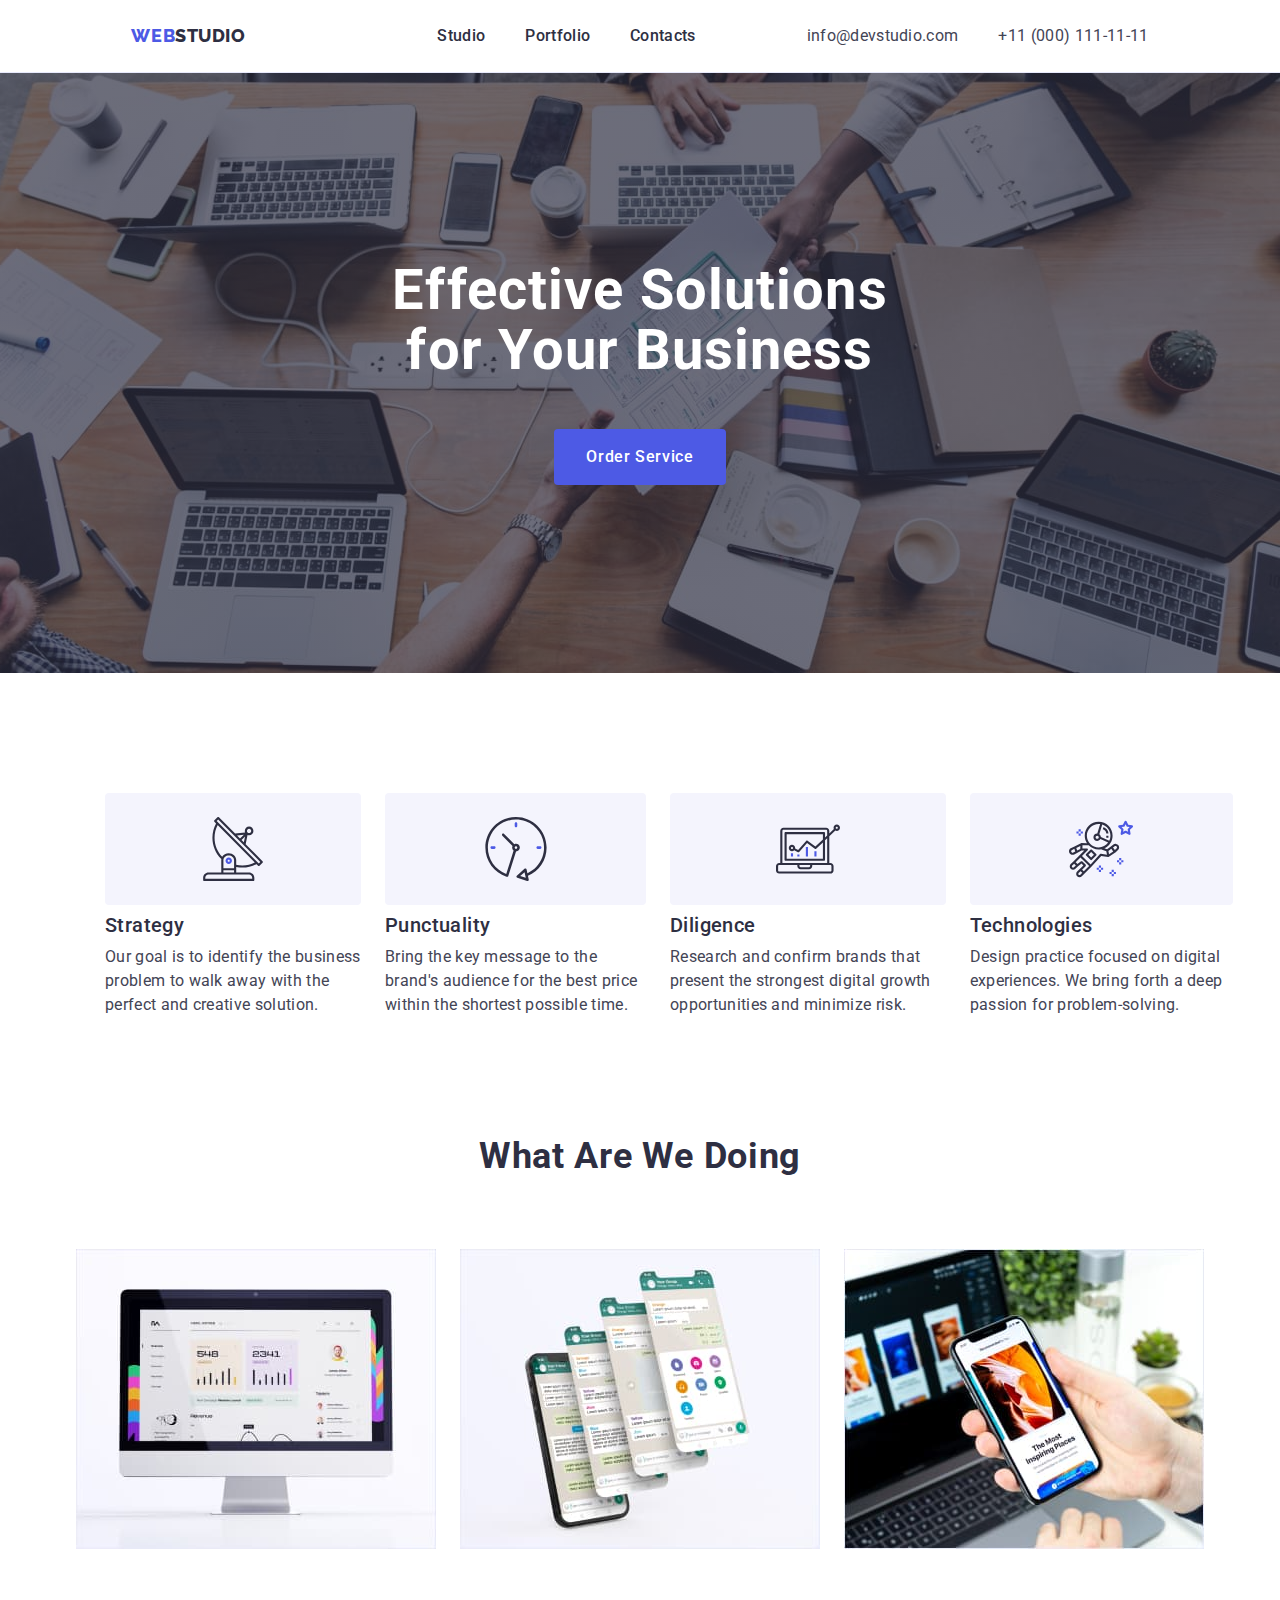
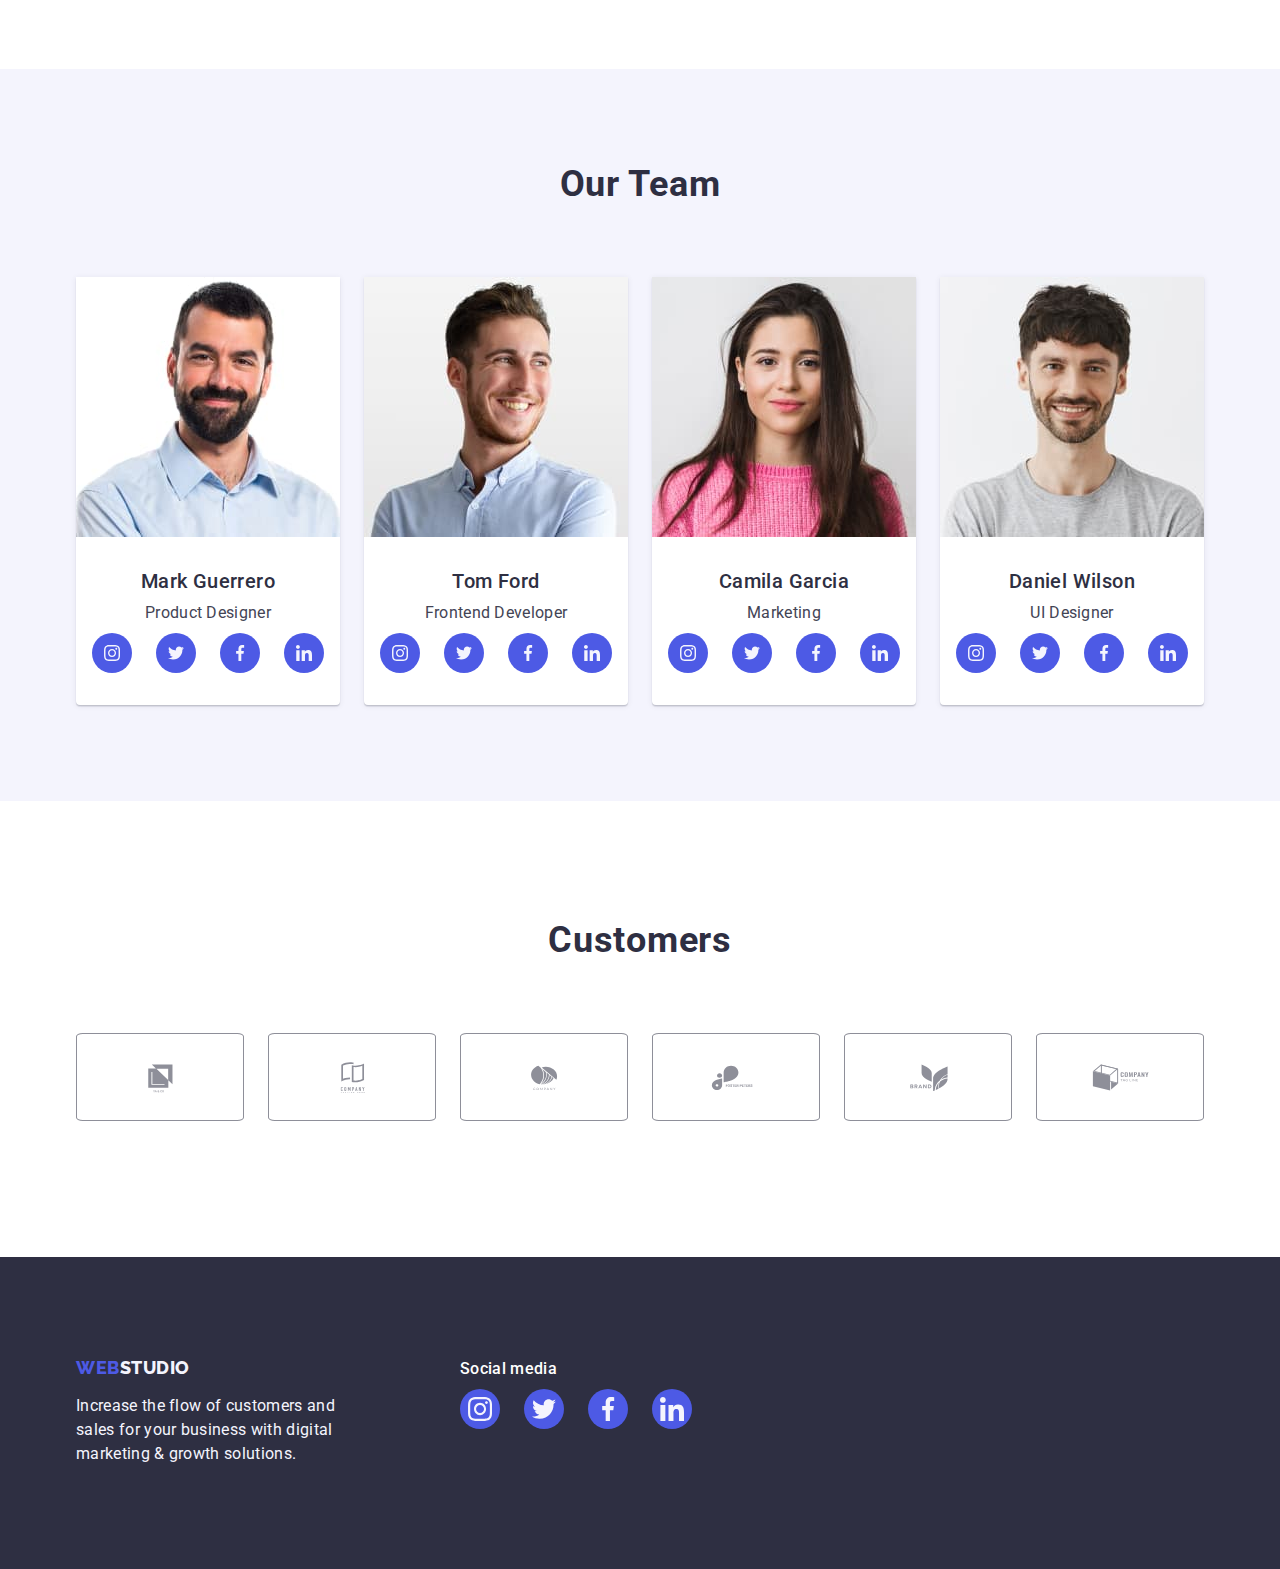
==== index.html @ d30429a5 "update-index.html" ====
<!DOCTYPE html>
<html lang="en">
  <head>
    <meta charset="UTF-8" />
    <meta name="viewport" content="width=device-width, initial-scale=1.0" />
    <link
      rel="stylesheet"
      href="https://cdn.jsdelivr.net/npm/modern-normalize@2.0.0/modern-normalize.min.css"
    />
    <link rel="stylesheet" href="./css/styles.css" />
    <link rel="preconnect" href="https://fonts.googleapis.com" />
    <link rel="preconnect" href="https://fonts.gstatic.com" crossorigin />
    <link
      href="https://fonts.googleapis.com/css2?family=Raleway:wght@800&family=Roboto:wght@400;500;700;900&display=swap"
      rel="stylesheet"
    />
    <title>Studio</title>
  </head>
  <body>
    <header class="flex-container">
      <div class="container container-flex-one">
        <nav class="flex-nav">
          <a class="logo link flex-logo" href="./index.html"
            >Web<span class="logocolor">Studio</span>
          </a>
          <ul class="list flex-items">
            <li class="list-contact">
              <a class="list-item link" href="./index.html">Studio</a>
            </li>
            <li class="list-contact">
              <a class="list-item link" href="./portfolio.html">Portfolio</a>
            </li>
            <li class="list-contact">
              <a class="list-item link" href="">Contacts</a>
            </li>
          </ul>
        </nav>
        <address class="contact">
          <ul class="list flex-address">
            <li class="list-contact">
              <a class="linkcolor link" href="mailto:info@devstudio.com"
                >info@devstudio.com</a
              >
            </li>
            <li class="list-contact">
              <a class="linkcolor link" href="tel:+110001111111"
                >+11 (000) 111-11-11</a
              >
            </li>
          </ul>
        </address>
      </div>
    </header>
    <main>
      <section class="bgd flex-one bgd-img">
        <div class="container container-flex-two">
          <h1 class="headerstyl">Effective Solutions for Your Business</h1>
          <button class="btn-first" type="button">Order Service</button>
        </div>
      </section>
      <section class="flex-two">
        <div class="container container-flex-one">
          <h2 class="visually-hidden">The main goals of the company</h2>
          <ul class="list flex-three">
            <li class="list-goals">
              <div class="icons-atut">
                <svg
                  class="svg-atut"
                  viewBox="0 0 32 32"
                  width="64"
                  height="64"
                  fill="black"
                >
                  <use href="./images/icons/icons.svg#icon-antenna"></use>
                </svg>
              </div>
              <h3 class="hdr">Strategy</h3>
              <p class="prg">
                Our goal is to identify the business problem to walk away with
                the perfect and creative solution.
              </p>
            </li>
            <li class="list-goals">
              <div class="icons-atut">
                <svg
                  class="svg-atut"
                  viewBox="0 0 32 32"
                  width="64"
                  height="64"
                >
                  <use href="./images/icons/icons.svg#icon-clock"></use>
                </svg>
              </div>
              <h3 class="hdr">Punctuality</h3>
              <p class="prg">
                Bring the key message to the brand's audience for the best price
                within the shortest possible time.
              </p>
            </li>
            <li class="list-goals">
              <div class="icons-atut">
                <svg
                  class="svg-atut"
                  viewBox="0 0 32 32"
                  width="64"
                  height="64"
                >
                  <use href="./images/icons/icons.svg#icon-diagram"></use>
                </svg>
              </div>
              <h3 class="hdr">Diligence</h3>
              <p class="prg">
                Research and confirm brands that present the strongest digital
                growth opportunities and minimize risk.
              </p>
            </li>
            <li class="list-goals">
              <div class="icons-atut">
                <svg
                  class="svg-atut"
                  viewBox="0 0 32 32"
                  width="64"
                  height="64"
                >
                  <use href="./images/icons/icons.svg#icon-astronaut"></use>
                </svg>
              </div>
              <h3 class="hdr">Technologies</h3>
              <p class="prg">
                Design practice focused on digital experiences. We bring forth a
                deep passion for problem-solving.
              </p>
            </li>
          </ul>
        </div>
      </section>
      <section class="flex-four">
        <div class="container container-flex-two">
          <h2 class="header-low">What are we doing</h2>
          <ul class="list flex-img">
            <li class="flex-img-rtv">
              <img
                src="./images/computer.jpg"
                alt="Monitor"
                width="360"
                height="300"
              />
            </li>
            <li class="flex-img-rtv">
              <img
                src="./images/phonescreen.jpg"
                alt="A phone with four screenshots"
                width="360"
                height="300"
              />
            </li>
            <li class="flex-img-rtv">
              <img
                src="./images/phone.jpg"
                alt="A man's hand with a phone in his hand, and in the background there is a computer on the table"
                width="360"
                height="300"
              />
            </li>
          </ul>
        </div>
      </section>
      <section class="bgn-team flex-fife">
        <div class="container column">
          <h2 class="header-low">Our Team</h2>
          <ul class="list flex-team">
            <li class="bgr-white flex-person">
              <img
                src="./images/mg.jpg"
                alt="Mark Guerrero Product Designer"
                width="264"
                height="260"
              />
              <div class="div-person">
                <h3 class="hdr">Mark Guerrero</h3>
                <p class="prg">Product Designer</p>
                <div>
                  <ul class="flex-platform">
                    <li class="icons-platform">
                      <svg
                      class="svg-platform"
                      viewBox="0 0 32 32"
                      width="16"
                      height="16"
                      >
                      <use href="./images/icons/icons.svg#icon-instagram"></use>
                    </svg>
                  </li>
                  <li class="icons-platform">
                    <svg
                      class="svg-platform"
                      viewBox="0 0 32 32"
                      width="16"
                      height="16"
                      >
                      <use href="./images/icons/icons.svg#icon-twitter"></use>
                    </svg>
                  </li>
                  <li class="icons-platform">
                    <svg
                      class="svg-platform"
                      viewBox="0 0 32 32"
                      width="16"
                      height="16"
                    >
                      <use href="./images/icons/icons.svg#icon-facebook"></use>
                    </svg>
                  </li>
                  <li class="icons-platform">
                    <svg
                      class="svg-platform"
                      viewBox="0 0 32 32"
                      width="16"
                      height="16"
                    >
                      <use href="./images/icons/icons.svg#icon-linkedin"></use>
                    </svg>
                  </li>
                </ul>
                </div>
              </div>
            </li>
            <li class="bgr-white flex-person">
              <img
                src="./images/tf.jpg"
                alt="Tom Ford Frontend Developer"
                width="264"
                height="260"
              />
              <div class="div-person">
                <h3 class="hdr">Tom Ford</h3>
                <p class="prg">Frontend Developer</p>
                <div class="flex-platform">
                  <div class="icons-platform">
                    <svg
                      class="svg-platform"
                      viewBox="0 0 32 32"
                      width="16"
                      height="16"
                    >
                      <use href="./images/icons/icons.svg#icon-instagram"></use>
                    </svg>
                  </div>
                  <div class="icons-platform">
                    <svg
                      class="svg-platform"
                      viewBox="0 0 32 32"
                      width="16"
                      height="16"
                    >
                      <use href="./images/icons/icons.svg#icon-twitter"></use>
                    </svg>
                  </div>
                  <div class="icons-platform">
                    <svg
                      class="svg-platform"
                      viewBox="0 0 32 32"
                      width="16"
                      height="16"
                    >
                      <use href="./images/icons/icons.svg#icon-facebook"></use>
                    </svg>
                  </div>
                  <div class="icons-platform">
                    <svg
                      class="svg-platform"
                      viewBox="0 0 32 32"
                      width="16"
                      height="16"
                    >
                      <use href="./images/icons/icons.svg#icon-linkedin"></use>
                    </svg>
                  </div>
                </div>
              </div>
            </li>
            <li class="bgr-white flex-person">
              <img
                src="./images/cg.jpg"
                alt="Camila Garcia Marketing"
                width="264"
                height="260"
              />
              <div class="div-person">
                <h3 class="hdr">Camila Garcia</h3>
                <p class="prg">Marketing</p>
                <div>
                  <ul class="flex-platform">
                    <li class="icons-platform">
                      <svg
                      class="svg-platform"
                      viewBox="0 0 32 32"
                      width="16"
                      height="16"
                      >
                      <use href="./images/icons/icons.svg#icon-instagram"></use>
                    </svg>
                  </li>
                  <li class="icons-platform">
                    <svg
                      class="svg-platform"
                      viewBox="0 0 32 32"
                      width="16"
                      height="16"
                      >
                      <use href="./images/icons/icons.svg#icon-twitter"></use>
                    </svg>
                  </li>
                  <li class="icons-platform">
                    <svg
                      class="svg-platform"
                      viewBox="0 0 32 32"
                      width="16"
                      height="16"
                    >
                      <use href="./images/icons/icons.svg#icon-facebook"></use>
                    </svg>
                  </li>
                  <li class="icons-platform">
                    <svg
                      class="svg-platform"
                      viewBox="0 0 32 32"
                      width="16"
                      height="16"
                    >
                      <use href="./images/icons/icons.svg#icon-linkedin"></use>
                    </svg>
                  </li>
                </ul>
                </div>
              </div>
            </li>
            <li class="bgr-white flex-person">
              <img
                src="./images/dw.jpg"
                alt="Daniel Wilson UI Designer"
                height="260"
              />
              <div class="div-person">
                <h3 class="hdr">Daniel Wilson</h3>
                <p class="prg">UI Designer</p>
                <div>
                  <ul class="flex-platform">
                    <li class="icons-platform">
                      <svg
                      class="svg-platform"
                      viewBox="0 0 32 32"
                      width="16"
                      height="16"
                      >
                      <use href="./images/icons/icons.svg#icon-instagram"></use>
                    </svg>
                  </li>
                  <li class="icons-platform">
                    <svg
                      class="svg-platform"
                      viewBox="0 0 32 32"
                      width="16"
                      height="16"
                      >
                      <use href="./images/icons/icons.svg#icon-twitter"></use>
                    </svg>
                  </li>
                  <li class="icons-platform">
                    <svg
                      class="svg-platform"
                      viewBox="0 0 32 32"
                      width="16"
                      height="16"
                    >
                      <use href="./images/icons/icons.svg#icon-facebook"></use>
                    </svg>
                  </li>
                  <li class="icons-platform">
                    <svg
                      class="svg-platform"
                      viewBox="0 0 32 32"
                      width="16"
                      height="16"
                    >
                      <use href="./images/icons/icons.svg#icon-linkedin"></use>
                    </svg>
                  </li>
                </ul>
                </div>
              </div>
            </li>
              </div>
            </li>
          </ul>
        </div>
      </section>
      <section>
        <div class="container">
          <h2 class="header-low">Customers</h2>
          <ul class="list flex-three">
            <li class="list-goals">
              <div class="icons-costumers">
                <svg
                  class="svg-atut"
                  viewBox="0 0 61 32"
                  width="104"
                  height="52"
                >
                  <use href="./images/icons/icons.svg#icon-client-1"></use>
                </svg>
              </div>
            </li>
            <li class="list-goals">
              <div class="icons-costumers">
                <svg
                  class="svg-atut"
                  viewBox="0 0 61 32"
                  width="104"
                  height="52"
                >
                  <use href="./images/icons/icons.svg#icon-client-2"></use>
                </svg>
              </div>
            </li>
            <li class="list-goals">
              <div class="icons-costumers">
                <svg
                  class="svg-atut"
                  viewBox="0 0 61 32"
                  width="104"
                  height="52"
                >
                  <use href="./images/icons/icons.svg#icon-client-3"></use>
                </svg>
              </div>
            </li>
            <li class="list-goals">
              <div class="icons-costumers">
                <svg
                  class="svg-atut"
                  viewBox="0 0 61 32"
                  width="104"
                  height="52"
                >
                  <use href="./images/icons/icons.svg#icon-client-4"></use>
                </svg>
              </div>
            </li>
            <li class="list-goals">
              <div class="icons-costumers">
                <svg
                  class="svg-atut"
                  viewBox="0 0 61 32"
                  width="104"
                  height="52"
                >
                  <use href="./images/icons/icons.svg#icon-client-5"></use>
                </svg>
              </div>
            </li>
            <li class="list-goals">
              <div class="icons-costumers">
                <svg
                  class="svg-atut"
                  viewBox="0 0 61 32"
                  width="104"
                  height="52"
                >
                  <use href="./images/icons/icons.svg#icon-client-6"></use>
                </svg>
              </div>
            </li>
          </ul>
        </div>
      </section>
    </main>
    <footer class="bgd footer">
      <div class="container">
        <div class="flex-footer">
          <div clas="flex-footer-one">
            <a class="logo link block-footer" href="index.html"
              >Web<span class="ft-logo">Studio</span>
            </a>
            <p class="footer-prg">
              Increase the flow of customers and sales for your business with
              digital marketing & growth solutions.
            </p>
          </div>
          <div class="flex-footer-one">
            <div class="list-item-f flex-footer-one">
              <p>Social media</p>
              <div class="flex-platform">
                <div class="icons-platform">
                  <svg viewBox="0 0 32 32" width="24" height="24">
                    <use href="./images/icons/icons.svg#icon-instagram"></use>
                  </svg>
                </div>
                <div class="icons-platform">
                  <svg viewBox="0 0 32 32" width="24" height="24">
                    <use href="./images/icons/icons.svg#icon-twitter"></use>
                  </svg>
                </div>
                <div class="icons-platform">
                  <svg viewBox="0 0 32 32" width="24" height="24">
                    <use href="./images/icons/icons.svg#icon-facebook"></use>
                  </svg>
                </div>
                <div class="icons-platform">
                  <svg viewBox="0 0 32 32" width="24" height="24">
                    <use href="./images/icons/icons.svg#icon-linkedin"></use>
                  </svg>
                </div>
              </div>
            </div>
          </div>
        </div>
      </div>
    </footer>
  </body>
</html>
---- css/styles.css ----
* {
    margin: 0;
    padding: 0;
    box-sizing: border-box;
}
:root {
    --color-text: #4d5ae5;
    --color-background: #F4F4FD;
    --body-color: #434455;
    --header-color: #2e2f42;
    --focus-hover: #404BBF;
    --white-color: #FFFFFF;
    --button-color: #E7E9FC;
    --icon-color: #8E8F99;
}
body {
    font-family: "Roboto", sans-serif;
    color: var(--body-color);
    background-color: var(--white-color);
    font-size: 16px;
    line-height: 1.5;
}
img {
    display: block;
    max-width: 100%;
    height: auto;
}

button {
    cursor: pointer;
    border: none;
    border-radius: 4px;
}

ul,
ol {
    list-style: none;
    margin: 0;
    padding-left: 0;
}
header {
    background-color: var(--white-color);
}
a {
    font-size: 12px;
    line-height: 1.3;
    text-decoration: none;
}
section {
    padding-top: 120px;
    padding-bottom: 120px;
}
.list {
    background-color: var(--white-color);
    text-decoration: none;
    list-style: none; }
.header-low {
    font-size: 36px;
    line-height: 1.11;
    text-align: center;
    letter-spacing: 0.02em;
    text-transform: capitalize;
    color: var(--header-color);
    margin-bottom: 72px;
}
.headerstyl {
    font-size: 56px;
    line-height: 1.07;
    text-align: center;
    justify-content: center;
    letter-spacing: 0.02em;
    color: var(--white-color);
    max-width: 496px;
    height: auto;
    padding-bottom: 48px;

}
.bgn-team {
    background-color: var(--color-background);
}
li {
    color: var(--header-color);
    font-size: 12px;
}

.btn-p {
    font-weight: 500;
    font-size: 16px;
    line-height: 1.5;
    letter-spacing: 0.04em;
    cursor: pointer;
    font-family: "Roboto", sans-serif;
    padding: 12px 24px;
    border: 1px solid var(--button-color);
    border-radius: 4px;
    background-color: var(--color-background);
    color: var(--color-text);
}
.btn-first {
    display: block;
    align-items: center;
    justify-content: center;
    min-width: 169px;
    height: 56px;
    font-weight: 500;
    background-color: var(--color-text);
    font-size: 16px;
    line-height: 1.5;
    letter-spacing: 0.04em;
    padding: 16px 32px;
    border: none;
    border-radius: 4px;
    color: var(--white-color);
    cursor: pointer;
    font-family: "Roboto", sans-serif;
}
.btn-first:hover, .btn-first:focus {
    color: var(--white-color);
    background-color: var(--focus-hover);
}

.btn-p:hover, .btn-p:focus {
    color: var(--white-color);
    background-color: var(--focus-hover);
    border: 1px solid transparent;
}
.btn-first-p {
    background-color: var(--color-text);
    color: var(--white-color);
    border: 1px solid var(--color-text);
    border-radius: 4px;
    box-shadow: 0px 2px 2px 0px #0000001F;
    box-shadow: 0px 2px 1px 0px #00000014;
    box-shadow: 0px 3px 1px 0px #0000001A;
}
.link {
    text-decoration: none;
}
a.link:hover, a.link:focus {
    color: var(--focus-hover);
}
 
.linkcolor {
    color: var(--body-color);
    font-family: 'Roboto', sans-serif;
    font-weight: 400;
    font-size: 16px;
    line-height: 1.5;
    letter-spacing: 0.02em;
}
.contact {
    font-style: normal;
}
.logocolor {
    color: var(--header-color);
}
.bgd {
    background-color: var(--header-color);
    color: var(--color-white);
    text-decoration: none;
    height: 312px;
}
.bgd-img {
    background-image: linear-gradient(rgba(46, 47, 66, 0.7), rgba(46, 47, 66, 0.7)), url(../images/people-office.jpg); 
    background-repeat: no-repeat;
    background-position: center;
    background-size: cover;
    max-width: 1440px;
    margin: 0 auto;
}
.logo {
    padding-right: 76px;
    font-family: 'Raleway', sans-serif;
    font-weight: 800;
    font-size: 18px;
    line-height: 1.17;
    letter-spacing: 0.03em;
    text-transform: uppercase;
    color: var(--color-text);
}

.list-item {
    font-family: 'Roboto', sans-serif;
    font-weight: 500;
    font-size: 16px;
    line-height: 1.5;
    letter-spacing: 0.02em;
    color: var(--header-color);
    padding: 24px 0;
}
.list-item-f {
    font-family: 'Roboto', sans-serif;
    font-weight: 500;
    font-size: 16px;
    line-height: 1.5;
    letter-spacing: 0.02em;
    color: var(--white-color);
    padding: 24px 0;
}
.hdr {
    font-weight: 500;
    font-size: 20px;
    line-height: 1.2;
    letter-spacing: 0.02em;
    color: var(--header-color);
    margin-bottom: 8px;
}
.prg {
    font-size: 16px;
    line-height: 1.5;
    letter-spacing: 0.02em;
    color: var(--body-color);
    margin: 0;
}
.ft-logo {
    color: var(--color-background);
}
.logo.id {
    font-family: "Raleway", sans-serif;
    font-weight: 800;
    font-size: 18px;
    line-height: 1.17;
    letter-spacing: 0.03em;
    color: var(--color-text)
}
.footer-prg {
    line-height: 1.5;
    color: var(--color-background);
    letter-spacing: 0.02em;
    max-width: 264px;
}
.bgr-white {
    background-color: var(--white-color);
    text-align: center;
}
.list-contact {
    padding: 24px 0;
}
.list-goals {
    width: calc((100%-72px)/4)
}
.visually-hidden {
    position: absolute;
    max-width: 1px;
    height: 1px;
    margin: -1px;
    border: 0;
    padding: 0;
    white-space: nowrap;
    clip-path: inset(100%);
    clip: rect(0 0 0 0);
    overflow: hidden;
}
.styles-p {
    padding: 96px 0 120px 0;
}
.flex-container {
    border-bottom: 1px solid #E7E9FC;
}
.container { 
    width: 1158px;
    margin: 0 auto;
    padding: 0 15px;
}
.container-flex-one {
    display: flex;
    justify-content: space-around;
}
.container-flex-two {
        display: flex;
        flex-direction: column;
        justify-content: center;
        align-items: center;
}
.block-footer {
    display: inline-block;
    margin-bottom: 16px;
}
.flex-nav {
    display: flex;
    justify-content: space-evenly;
    align-items: center;
    gap: 40px;
}
.flex-logo {
    margin-right: 76px;
}
.flex-items {
    display: flex;
    gap: 40px;
}
.flex-address {
    display: flex;
    gap: 40px;
}

.flex-one {
    display: flex;
    flex-direction: column;
    justify-content: center;
    align-items: center;
    width: auto;
    height: 600px;
    padding: 188px 0;
} 
.flex-two {
    display: flex;
    flex-direction: column;
    justify-content: center;
    align-items: center;
    margin: 0px 90px 120px 90px;

}
.flex-three {
    display: flex;
    width: auto;
    height: 104px;
    align-items: flex-start;
    gap: 24px;
}
.flex-four {
    display: flex;
    flex-direction: column;
    justify-content: center;
    align-items: center;
    width: auto;
    padding-top: 0;

}
.flex-img {
    display: flex;
    align-items: center;
    justify-content: center;
    gap: 24px;
}
.flex-img-rtv {
    width: calc((100% - 48px) / 3)
}

.flex-fife {
    display: flex;
    flex-direction: column;
    justify-content: center;
    align-items: center;
    width: auto;
    height: 732px;
}
.flex-team {
    display: flex;
    align-items: center;
    justify-content: center;
    flex-wrap: wrap;
    margin: 0px;
    background-color: var(--color-background);
    gap: 24px;

}
.flex-person {
    display: flex;
    flex-direction: column;
    align-items: center;
    border-radius: 0px 0px 4px 4px;
    width: 264px;
    background-color: var(--white-color);
    box-shadow: 0px 1px 6px rgba(46, 47, 66, 0.08),
            0px 1px 1px rgba(46, 47, 66, 0.16),
            0px 2px 1px rgba(46, 47, 66, 0.08);
}
.div-person {
    display: flex;
    flex-direction: column;
    justify-content: center;
    align-items: center;
    padding: 32px 0;
}
.footer {
    padding: 100px 0;
}
.flex-p-one {
    display: flex;
    justify-content: center;
    align-items: center;
    margin-bottom: 72px;
    gap: 24px;
}

.flex-li:last-child {
    margin-right: 0px;
}
.flex-one:last-child {
    padding: 16px 32px 16px 32px;
    border: 1px solid var(--button-color);
    border-radius: 4px;
    background-color: var(--color-text);
    margin-right: 24px;
}
.flex-p-two {
    display: flex;
    flex-wrap: wrap;
    column-gap: 24px;
    row-gap: 48px;

}
.flex-p-img {
    display: flex;
    flex-direction: column;
    align-items: center;
    border: 1px solid var(--button-color);
    border-top: none;
    width: calc((100% - 48px) / 3);
    height: auto;
    background-color: var(--white-color);
}
.flex-a-p {
    padding-top: 44px;
    padding-bottom: 44px;
}
.div-app {
    display: flex;
    flex-direction: column;
    align-items: flex-start;
    justify-content: center;
    padding: 32px 16px;
    border: 1px solid var(--button-color);
    border-top: none;
}
.section-p {
    padding: 96px 0 120px 0;
}
.icons-atut {
    display: flex;
    justify-content: center;
    align-items: center;
    padding: 24px 0;
    background-color: var(--color-background);
    border-radius: 4px;
    margin-bottom: 8px;
}
.svg-atut {
    display: block;
    margin: auto;

}

.flex-platform {
    display: flex;
    justify-content: space-between;
    align-items: center;
    gap: 24px;
    padding-top: 8px
}
.icons-platform {
    background-color: var(--color-text);
    border-radius: 50%;
    width: 40px;
    height: 40px;
    display: flex;
    justify-content: center;
    align-items: center;    
}
.icons-costumers {
    border: 1px solid var(--icon-color);
    border-radius: 4%;
    width: 168px;
    height: 88px;
    display: flex;
    justify-content: center;
    align-items: center;
}

.flex-footer {
    display: flex;
    gap: 120px;
}
.flex-footer-one {
    display: flex;
    flex-direction: column;
    justify-content: flex-start;
    padding-top: 0;
    
}
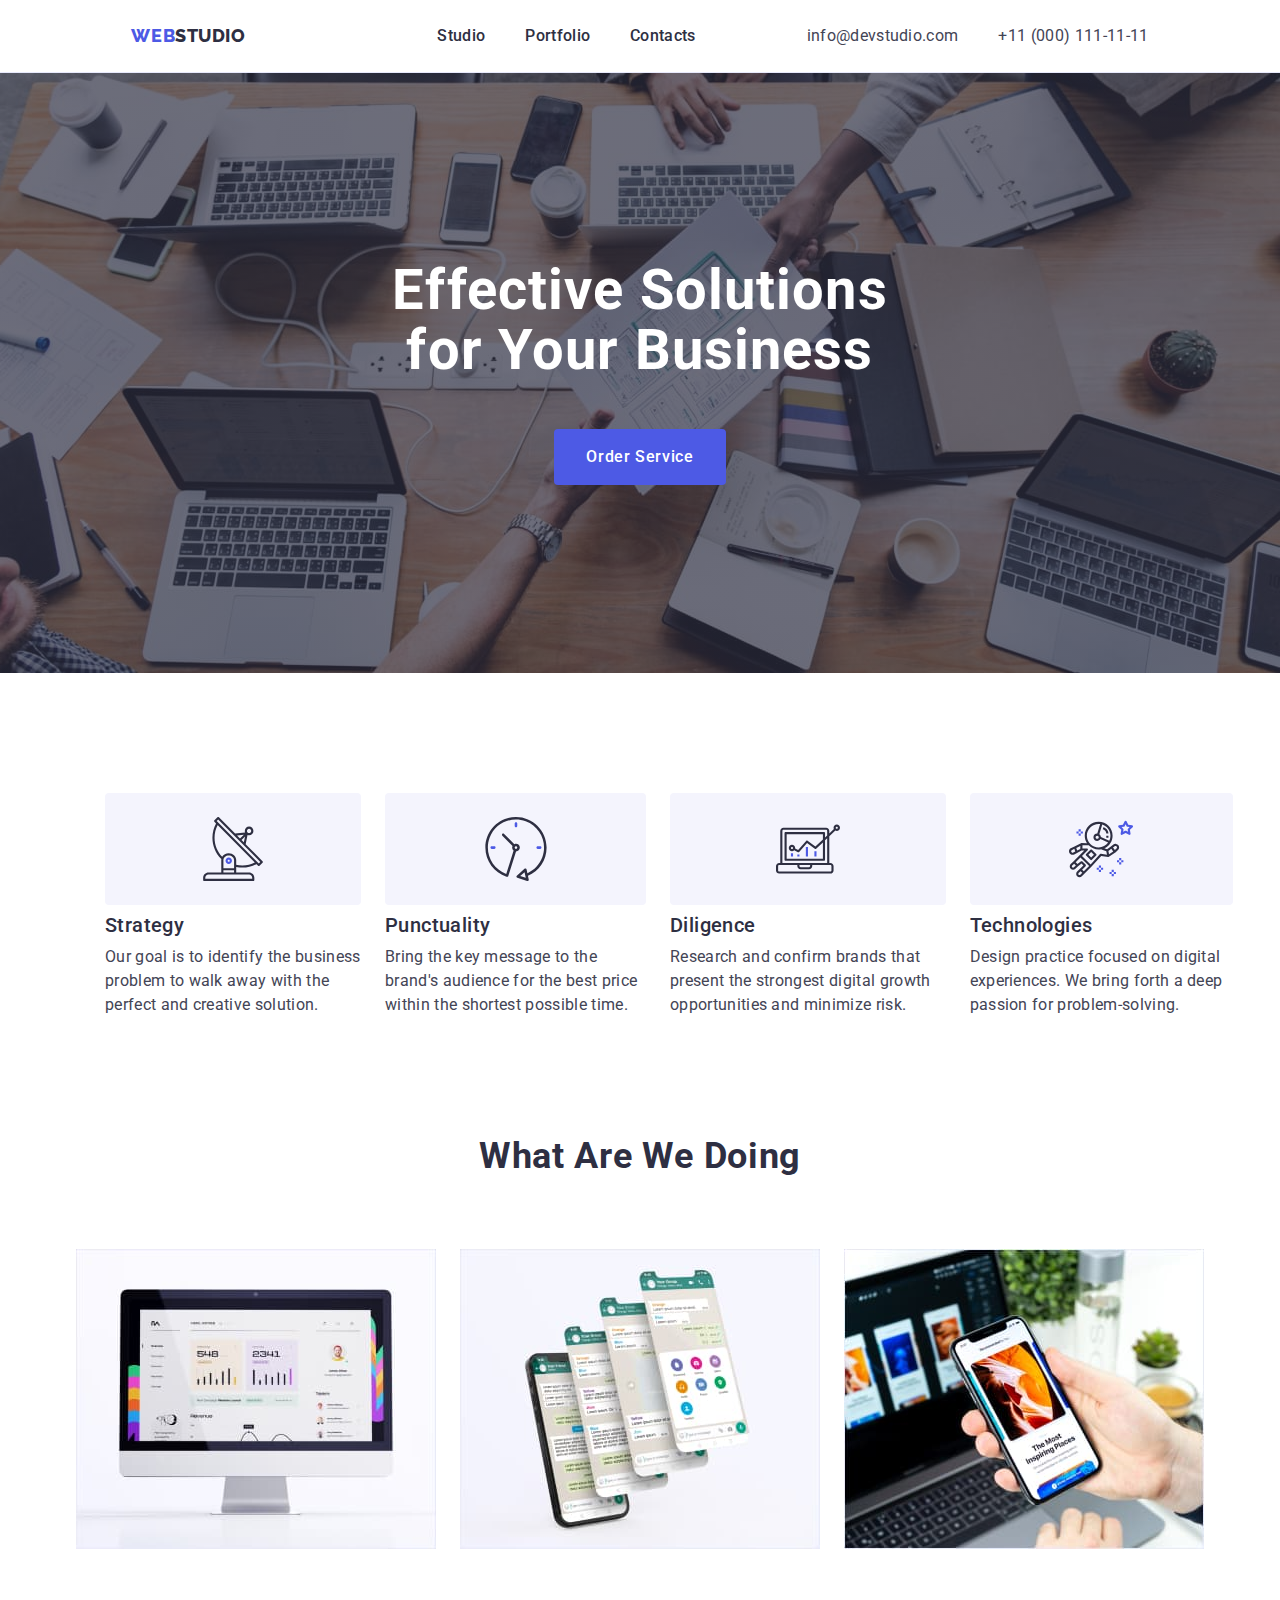
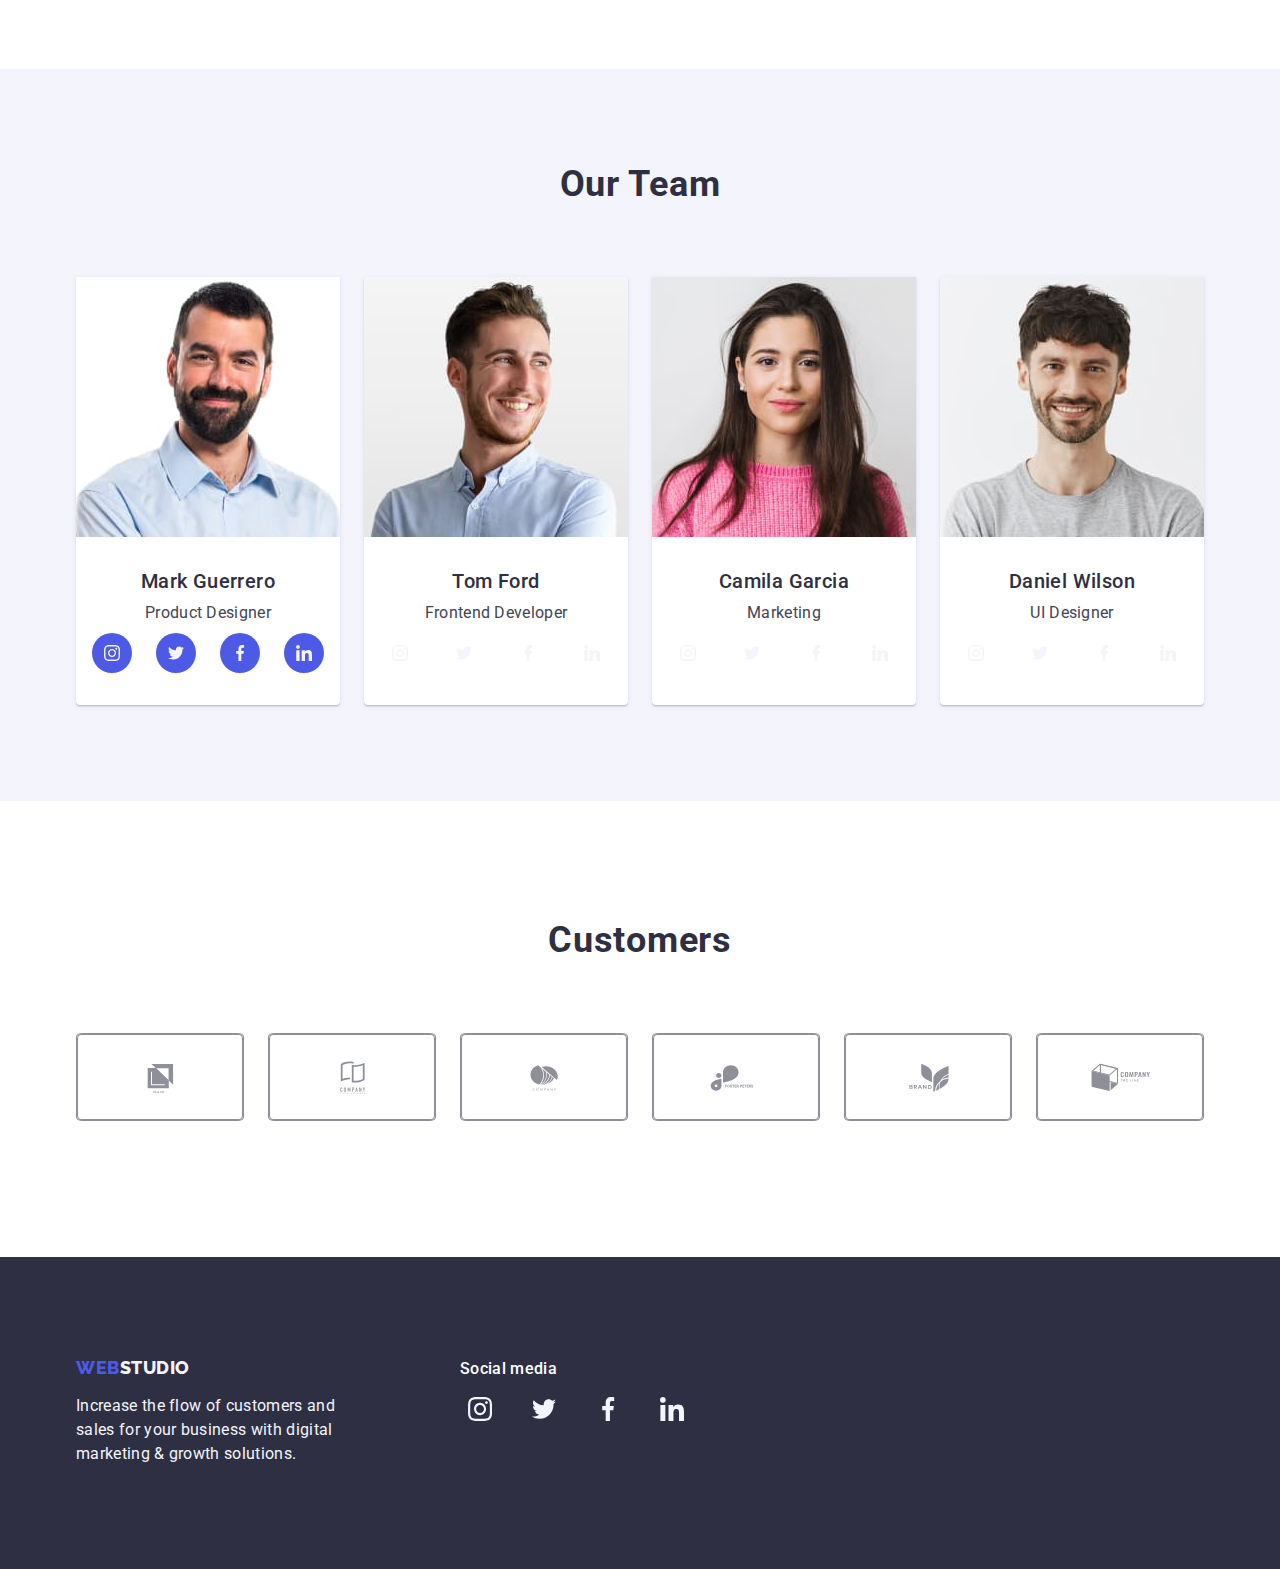
==== commit 677b7404: "update-index.html" ====
--- a/index.html
+++ b/index.html
@@ -71,7 +71,7 @@
                   height="64"
                   fill="black"
                 >
-                  <use href="./images/icons/icons.svg#icon-antenna"></use>
+                  <use href="./images/icons.svg#icon-antenna"></use>
                 </svg>
               </div>
               <h3 class="hdr">Strategy</h3>
@@ -88,7 +88,7 @@
                   width="64"
                   height="64"
                 >
-                  <use href="./images/icons/icons.svg#icon-clock"></use>
+                  <use href="./images/icons.svg#icon-clock"></use>
                 </svg>
               </div>
               <h3 class="hdr">Punctuality</h3>
@@ -105,7 +105,7 @@
                   width="64"
                   height="64"
                 >
-                  <use href="./images/icons/icons.svg#icon-diagram"></use>
+                  <use href="./images/icons.svg#icon-diagram"></use>
                 </svg>
               </div>
               <h3 class="hdr">Diligence</h3>
@@ -122,7 +122,7 @@
                   width="64"
                   height="64"
                 >
-                  <use href="./images/icons/icons.svg#icon-astronaut"></use>
+                  <use href="./images/icons.svg#icon-astronaut"></use>
                 </svg>
               </div>
               <h3 class="hdr">Technologies</h3>
@@ -179,50 +179,56 @@
               <div class="div-person">
                 <h3 class="hdr">Mark Guerrero</h3>
                 <p class="prg">Product Designer</p>
-                <div>
-                  <ul class="flex-platform">
-                    <li class="icons-platform">
+                <ul class="flex-platform">
+                  <li class="icons-platform">
+                    <a href="#" class="web-icon">
                       <svg
-                      class="svg-platform"
-                      viewBox="0 0 32 32"
-                      width="16"
-                      height="16"
+                        class="svg-platform"
+                        viewBox="0 0 32 32"
+                        width="16"
+                        height="16"
                       >
-                      <use href="./images/icons/icons.svg#icon-instagram"></use>
-                    </svg>
-                  </li>
-                  <li class="icons-platform">
-                    <svg
-                      class="svg-platform"
-                      viewBox="0 0 32 32"
-                      width="16"
-                      height="16"
+                        <use href="./images/icons.svg#icon-instagram"></use>
+                      </svg>
+                    </a>
+                  </li>
+                  <li class="icons-platform">
+                    <a href="#" class="web-icon">
+                      <svg
+                        class="svg-platform"
+                        viewBox="0 0 32 32"
+                        width="16"
+                        height="16"
                       >
-                      <use href="./images/icons/icons.svg#icon-twitter"></use>
-                    </svg>
-                  </li>
-                  <li class="icons-platform">
-                    <svg
-                      class="svg-platform"
-                      viewBox="0 0 32 32"
-                      width="16"
-                      height="16"
-                    >
-                      <use href="./images/icons/icons.svg#icon-facebook"></use>
-                    </svg>
-                  </li>
-                  <li class="icons-platform">
-                    <svg
-                      class="svg-platform"
-                      viewBox="0 0 32 32"
-                      width="16"
-                      height="16"
-                    >
-                      <use href="./images/icons/icons.svg#icon-linkedin"></use>
-                    </svg>
+                        <use href="./images/icons.svg#icon-twitter"></use>
+                      </svg>
+                    </a>
+                  </li>
+                  <li class="icons-platform">
+                    <a href="#" class="web-icon">
+                      <svg
+                        class="svg-platform"
+                        viewBox="0 0 32 32"
+                        width="16"
+                        height="16"
+                      >
+                        <use href="./images/icons.svg#icon-facebook"></use>
+                      </svg>
+                    </a>
+                  </li>
+                  <li class="icons-platform">
+                    <a href="#" class="web-icon">
+                      <svg
+                        class="svg-platform"
+                        viewBox="0 0 32 32"
+                        width="16"
+                        height="16"
+                      >
+                        <use href="./images/icons.svg#icon-linkedin"></use>
+                      </svg>
+                    </a>
                   </li>
                 </ul>
-                </div>
               </div>
             </li>
             <li class="bgr-white flex-person">
@@ -235,48 +241,49 @@
               <div class="div-person">
                 <h3 class="hdr">Tom Ford</h3>
                 <p class="prg">Frontend Developer</p>
-                <div class="flex-platform">
-                  <div class="icons-platform">
-                    <svg
-                      class="svg-platform"
-                      viewBox="0 0 32 32"
-                      width="16"
-                      height="16"
-                    >
-                      <use href="./images/icons/icons.svg#icon-instagram"></use>
-                    </svg>
-                  </div>
-                  <div class="icons-platform">
-                    <svg
-                      class="svg-platform"
-                      viewBox="0 0 32 32"
-                      width="16"
-                      height="16"
-                    >
-                      <use href="./images/icons/icons.svg#icon-twitter"></use>
-                    </svg>
-                  </div>
-                  <div class="icons-platform">
-                    <svg
-                      class="svg-platform"
-                      viewBox="0 0 32 32"
-                      width="16"
-                      height="16"
-                    >
-                      <use href="./images/icons/icons.svg#icon-facebook"></use>
-                    </svg>
-                  </div>
-                  <div class="icons-platform">
-                    <svg
-                      class="svg-platform"
-                      viewBox="0 0 32 32"
-                      width="16"
-                      height="16"
-                    >
-                      <use href="./images/icons/icons.svg#icon-linkedin"></use>
-                    </svg>
-                  </div>
-                </div>
+
+                <ul class="flex-platform">
+                  <li class="icons-platform">
+                    <svg
+                      class="svg-platform"
+                      viewBox="0 0 32 32"
+                      width="16"
+                      height="16"
+                    >
+                      <use href="./images/icons.svg#icon-instagram"></use>
+                    </svg>
+                  </li>
+                  <li class="icons-platform">
+                    <svg
+                      class="svg-platform"
+                      viewBox="0 0 32 32"
+                      width="16"
+                      height="16"
+                    >
+                      <use href="./images/icons.svg#icon-twitter"></use>
+                    </svg>
+                  </li>
+                  <li class="icons-platform">
+                    <svg
+                      class="svg-platform"
+                      viewBox="0 0 32 32"
+                      width="16"
+                      height="16"
+                    >
+                      <use href="./images/icons.svg#icon-facebook"></use>
+                    </svg>
+                  </li>
+                  <li class="icons-platform">
+                    <svg
+                      class="svg-platform"
+                      viewBox="0 0 32 32"
+                      width="16"
+                      height="16"
+                    >
+                      <use href="./images/icons.svg#icon-linkedin"></use>
+                    </svg>
+                  </li>
+                </ul>
               </div>
             </li>
             <li class="bgr-white flex-person">
@@ -289,50 +296,49 @@
               <div class="div-person">
                 <h3 class="hdr">Camila Garcia</h3>
                 <p class="prg">Marketing</p>
-                <div>
-                  <ul class="flex-platform">
-                    <li class="icons-platform">
-                      <svg
-                      class="svg-platform"
-                      viewBox="0 0 32 32"
-                      width="16"
-                      height="16"
-                      >
-                      <use href="./images/icons/icons.svg#icon-instagram"></use>
-                    </svg>
-                  </li>
-                  <li class="icons-platform">
-                    <svg
-                      class="svg-platform"
-                      viewBox="0 0 32 32"
-                      width="16"
-                      height="16"
-                      >
-                      <use href="./images/icons/icons.svg#icon-twitter"></use>
-                    </svg>
-                  </li>
-                  <li class="icons-platform">
-                    <svg
-                      class="svg-platform"
-                      viewBox="0 0 32 32"
-                      width="16"
-                      height="16"
-                    >
-                      <use href="./images/icons/icons.svg#icon-facebook"></use>
-                    </svg>
-                  </li>
-                  <li class="icons-platform">
-                    <svg
-                      class="svg-platform"
-                      viewBox="0 0 32 32"
-                      width="16"
-                      height="16"
-                    >
-                      <use href="./images/icons/icons.svg#icon-linkedin"></use>
+
+                <ul class="flex-platform">
+                  <li class="icons-platform">
+                    <svg
+                      class="svg-platform"
+                      viewBox="0 0 32 32"
+                      width="16"
+                      height="16"
+                    >
+                      <use href="./images/icons.svg#icon-instagram"></use>
+                    </svg>
+                  </li>
+                  <li class="icons-platform">
+                    <svg
+                      class="svg-platform"
+                      viewBox="0 0 32 32"
+                      width="16"
+                      height="16"
+                    >
+                      <use href="./images/icons.svg#icon-twitter"></use>
+                    </svg>
+                  </li>
+                  <li class="icons-platform">
+                    <svg
+                      class="svg-platform"
+                      viewBox="0 0 32 32"
+                      width="16"
+                      height="16"
+                    >
+                      <use href="./images/icons.svg#icon-facebook"></use>
+                    </svg>
+                  </li>
+                  <li class="icons-platform">
+                    <svg
+                      class="svg-platform"
+                      viewBox="0 0 32 32"
+                      width="16"
+                      height="16"
+                    >
+                      <use href="./images/icons.svg#icon-linkedin"></use>
                     </svg>
                   </li>
                 </ul>
-                </div>
               </div>
             </li>
             <li class="bgr-white flex-person">
@@ -344,52 +350,49 @@
               <div class="div-person">
                 <h3 class="hdr">Daniel Wilson</h3>
                 <p class="prg">UI Designer</p>
-                <div>
-                  <ul class="flex-platform">
-                    <li class="icons-platform">
-                      <svg
-                      class="svg-platform"
-                      viewBox="0 0 32 32"
-                      width="16"
-                      height="16"
-                      >
-                      <use href="./images/icons/icons.svg#icon-instagram"></use>
-                    </svg>
-                  </li>
-                  <li class="icons-platform">
-                    <svg
-                      class="svg-platform"
-                      viewBox="0 0 32 32"
-                      width="16"
-                      height="16"
-                      >
-                      <use href="./images/icons/icons.svg#icon-twitter"></use>
-                    </svg>
-                  </li>
-                  <li class="icons-platform">
-                    <svg
-                      class="svg-platform"
-                      viewBox="0 0 32 32"
-                      width="16"
-                      height="16"
-                    >
-                      <use href="./images/icons/icons.svg#icon-facebook"></use>
-                    </svg>
-                  </li>
-                  <li class="icons-platform">
-                    <svg
-                      class="svg-platform"
-                      viewBox="0 0 32 32"
-                      width="16"
-                      height="16"
-                    >
-                      <use href="./images/icons/icons.svg#icon-linkedin"></use>
+
+                <ul class="flex-platform">
+                  <li class="icons-platform">
+                    <svg
+                      class="svg-platform"
+                      viewBox="0 0 32 32"
+                      width="16"
+                      height="16"
+                    >
+                      <use href="./images/icons.svg#icon-instagram"></use>
+                    </svg>
+                  </li>
+                  <li class="icons-platform">
+                    <svg
+                      class="svg-platform"
+                      viewBox="0 0 32 32"
+                      width="16"
+                      height="16"
+                    >
+                      <use href="./images/icons.svg#icon-twitter"></use>
+                    </svg>
+                  </li>
+                  <li class="icons-platform">
+                    <svg
+                      class="svg-platform"
+                      viewBox="0 0 32 32"
+                      width="16"
+                      height="16"
+                    >
+                      <use href="./images/icons.svg#icon-facebook"></use>
+                    </svg>
+                  </li>
+                  <li class="icons-platform">
+                    <svg
+                      class="svg-platform"
+                      viewBox="0 0 32 32"
+                      width="16"
+                      height="16"
+                    >
+                      <use href="./images/icons.svg#icon-linkedin"></use>
                     </svg>
                   </li>
                 </ul>
-                </div>
-              </div>
-            </li>
               </div>
             </li>
           </ul>
@@ -401,74 +404,86 @@
           <ul class="list flex-three">
             <li class="list-goals">
               <div class="icons-costumers">
-                <svg
-                  class="svg-atut"
-                  viewBox="0 0 61 32"
-                  width="104"
-                  height="52"
-                >
-                  <use href="./images/icons/icons.svg#icon-client-1"></use>
-                </svg>
+                <a href="#" class="web-customers">
+                  <svg
+                    class="svg-customer"
+                    viewBox="0 0 61 32"
+                    width="104"
+                    height="56"
+                  >
+                    <use href="./images/icons.svg#icon-client-1"></use>
+                  </svg>
+                </a>
               </div>
             </li>
             <li class="list-goals">
               <div class="icons-costumers">
-                <svg
-                  class="svg-atut"
-                  viewBox="0 0 61 32"
-                  width="104"
-                  height="52"
-                >
-                  <use href="./images/icons/icons.svg#icon-client-2"></use>
-                </svg>
+                <a href="#" class="web-customers">
+                  <svg
+                    class="svg-customer"
+                    viewBox="0 0 61 32"
+                    width="104"
+                    height="56"
+                  >
+                    <use href="./images/icons.svg#icon-client-2"></use>
+                  </svg>
+                </a>
               </div>
             </li>
             <li class="list-goals">
               <div class="icons-costumers">
-                <svg
-                  class="svg-atut"
-                  viewBox="0 0 61 32"
-                  width="104"
-                  height="52"
-                >
-                  <use href="./images/icons/icons.svg#icon-client-3"></use>
-                </svg>
+                <a href="#" class="web-customers">
+                  <svg
+                    class="svg-customer"
+                    viewBox="0 0 61 32"
+                    width="104"
+                    height="56"
+                  >
+                    <use href="./images/icons.svg#icon-client-3"></use>
+                  </svg>
+                </a>
               </div>
             </li>
             <li class="list-goals">
               <div class="icons-costumers">
-                <svg
-                  class="svg-atut"
-                  viewBox="0 0 61 32"
-                  width="104"
-                  height="52"
-                >
-                  <use href="./images/icons/icons.svg#icon-client-4"></use>
-                </svg>
+                <a href="#" class="web-customers">
+                  <svg
+                    class="svg-customer"
+                    viewBox="0 0 61 32"
+                    width="104"
+                    height="56"
+                  >
+                    <use href="./images/icons.svg#icon-client-4"></use>
+                  </svg>
+                </a>
               </div>
             </li>
             <li class="list-goals">
               <div class="icons-costumers">
-                <svg
-                  class="svg-atut"
-                  viewBox="0 0 61 32"
-                  width="104"
-                  height="52"
-                >
-                  <use href="./images/icons/icons.svg#icon-client-5"></use>
-                </svg>
+                <a href="#" class="web-customers">
+                  <svg
+                    class="svg-customer"
+                    viewBox="0 0 61 32"
+                    width="104"
+                    height="56"
+                  >
+                    <use href="./images/icons.svg#icon-client-5"></use>
+                  </svg>
+                </a>
               </div>
             </li>
             <li class="list-goals">
               <div class="icons-costumers">
-                <svg
-                  class="svg-atut"
-                  viewBox="0 0 61 32"
-                  width="104"
-                  height="52"
-                >
-                  <use href="./images/icons/icons.svg#icon-client-6"></use>
-                </svg>
+                <a href="#" class="web-customers">
+                  <svg
+                    class="svg-customer"
+                    viewBox="0 0 61 32"
+                    width="104"
+                    height="56"
+                  >
+                    <use href="./images/icons.svg#icon-client-6"></use>
+                  </svg>
+                </a>
               </div>
             </li>
           </ul>
@@ -478,7 +493,7 @@
     <footer class="bgd footer">
       <div class="container">
         <div class="flex-footer">
-          <div clas="flex-footer-one">
+          <div class="flex-footer-one">
             <a class="logo link block-footer" href="index.html"
               >Web<span class="ft-logo">Studio</span>
             </a>
@@ -493,22 +508,22 @@
               <div class="flex-platform">
                 <div class="icons-platform">
                   <svg viewBox="0 0 32 32" width="24" height="24">
-                    <use href="./images/icons/icons.svg#icon-instagram"></use>
+                    <use href="./images/icons.svg#icon-instagram"></use>
                   </svg>
                 </div>
                 <div class="icons-platform">
                   <svg viewBox="0 0 32 32" width="24" height="24">
-                    <use href="./images/icons/icons.svg#icon-twitter"></use>
+                    <use href="./images/icons.svg#icon-twitter"></use>
                   </svg>
                 </div>
                 <div class="icons-platform">
                   <svg viewBox="0 0 32 32" width="24" height="24">
-                    <use href="./images/icons/icons.svg#icon-facebook"></use>
+                    <use href="./images/icons.svg#icon-facebook"></use>
                   </svg>
                 </div>
                 <div class="icons-platform">
                   <svg viewBox="0 0 32 32" width="24" height="24">
-                    <use href="./images/icons/icons.svg#icon-linkedin"></use>
+                    <use href="./images/icons.svg#icon-linkedin"></use>
                   </svg>
                 </div>
               </div>
--- a/css/styles.css
+++ b/css/styles.css
@@ -256,6 +256,9 @@
 }
 .flex-container {
     border-bottom: 1px solid #E7E9FC;
+    box-shadow: 2px 1px rgba(46, 47, 66, 0.08),
+        0px 1px 1px rgba(46, 47, 66, 0.16),
+        0px 1px 6px rgba(46, 47, 66, 0.08);
 }
 .container { 
     width: 1158px;
@@ -444,19 +447,34 @@
 
 .flex-platform {
     display: flex;
-    justify-content: space-between;
+    justify-content: center;
     align-items: center;
     gap: 24px;
     padding-top: 8px
 }
 .icons-platform {
+    
+    
+    width: 40px;
+    height: 40px;
+    display: flex;
+    justify-content: center;
+    align-items: center;    
+}
+.web-icon {
+    width: 100%;
+    height: 100%;
     background-color: var(--color-text);
     border-radius: 50%;
-    width: 40px;
-    height: 40px;
-    display: flex;
-    justify-content: center;
-    align-items: center;    
+    display: flex;
+    align-items: center;
+    justify-content: center;
+}
+.web-icon:hover {
+    background-color: var(--focus-hover);
+}
+.svg-platform {
+    fill: var(--color-background)
 }
 .icons-costumers {
     border: 1px solid var(--icon-color);
@@ -467,7 +485,23 @@
     justify-content: center;
     align-items: center;
 }
-
+.web-customers {
+    width: 100%;
+    height: 100%;
+    color: var(--icon-color);
+    border: 1px solid var(--icon-color);
+    border-radius: 4px;
+    display: flex;
+    justify-content: center;
+    align-items: center;
+}
+.web-customers:hover, .web-customers:focus{
+    border-color: var(--focus-hover);
+    color: var(--focus-hover);
+}
+.svg-customer {
+    fill: currentColor;
+}
 .flex-footer {
     display: flex;
     gap: 120px;
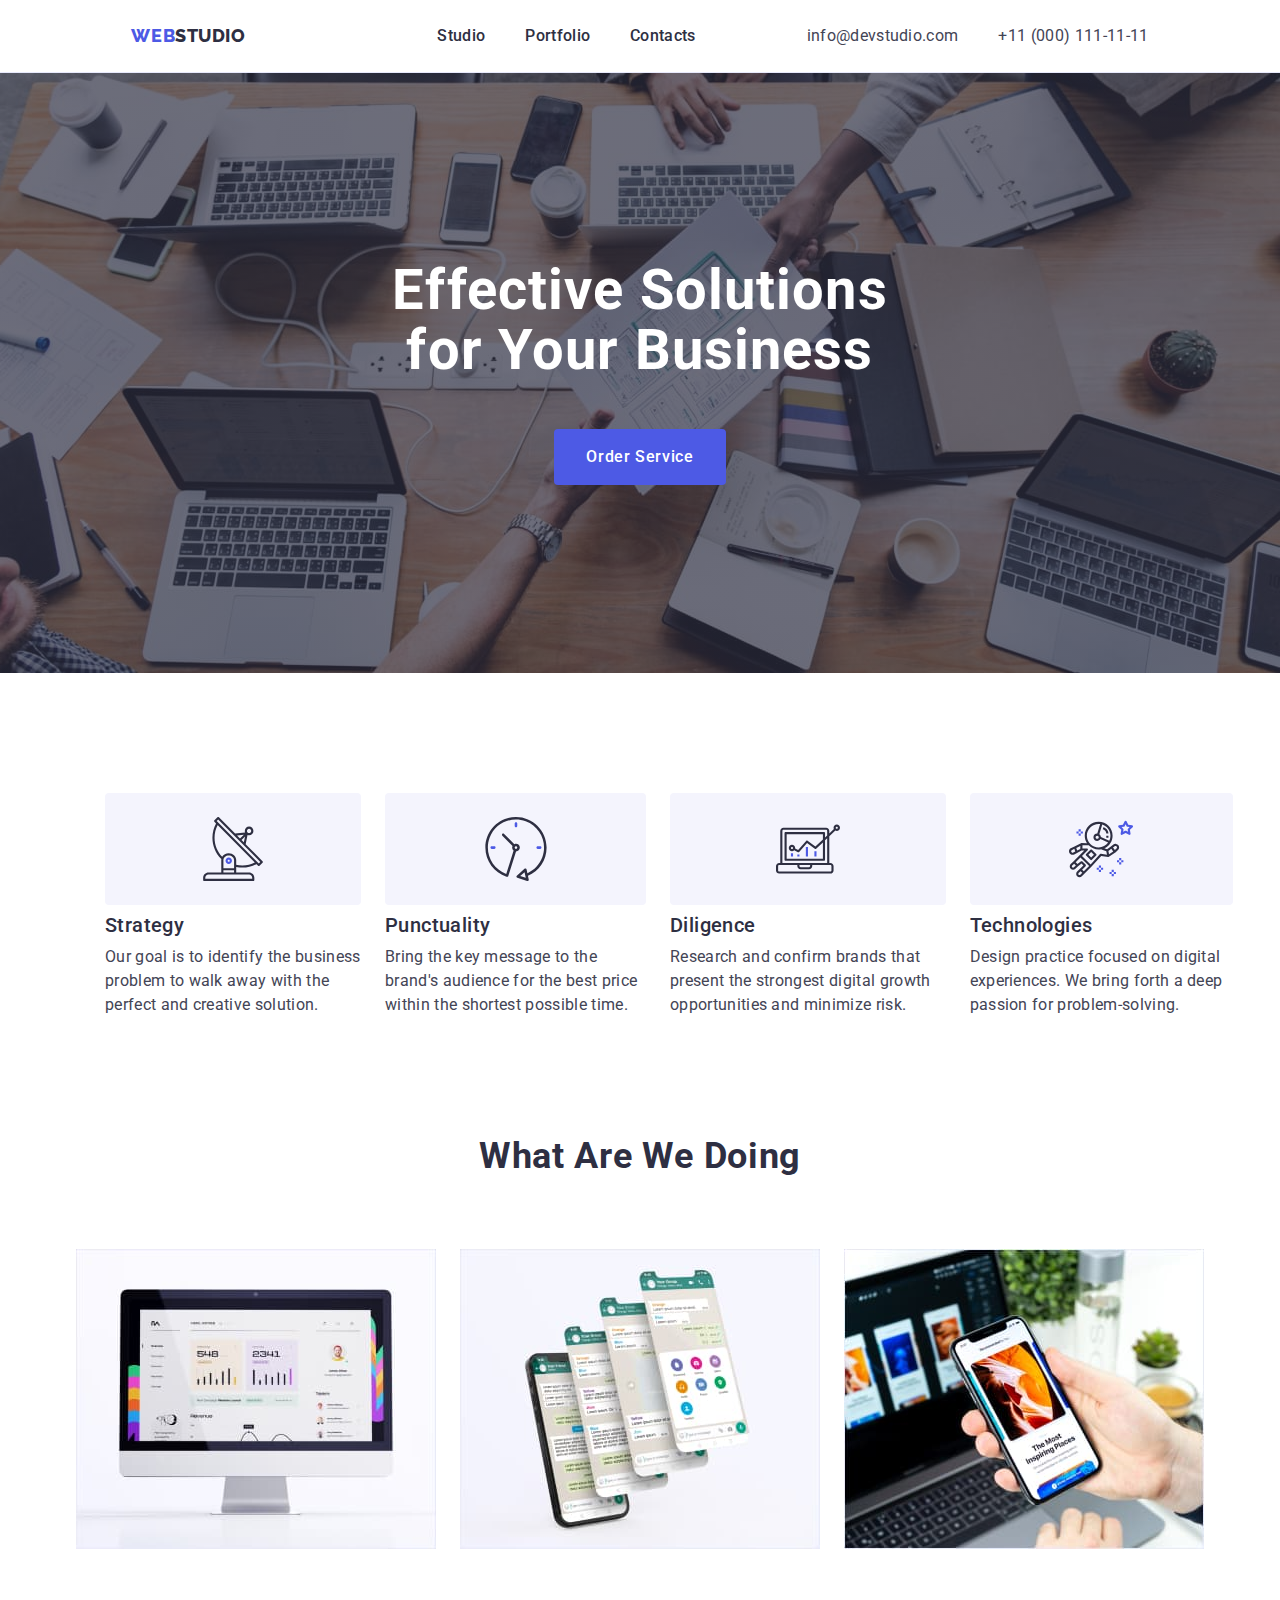
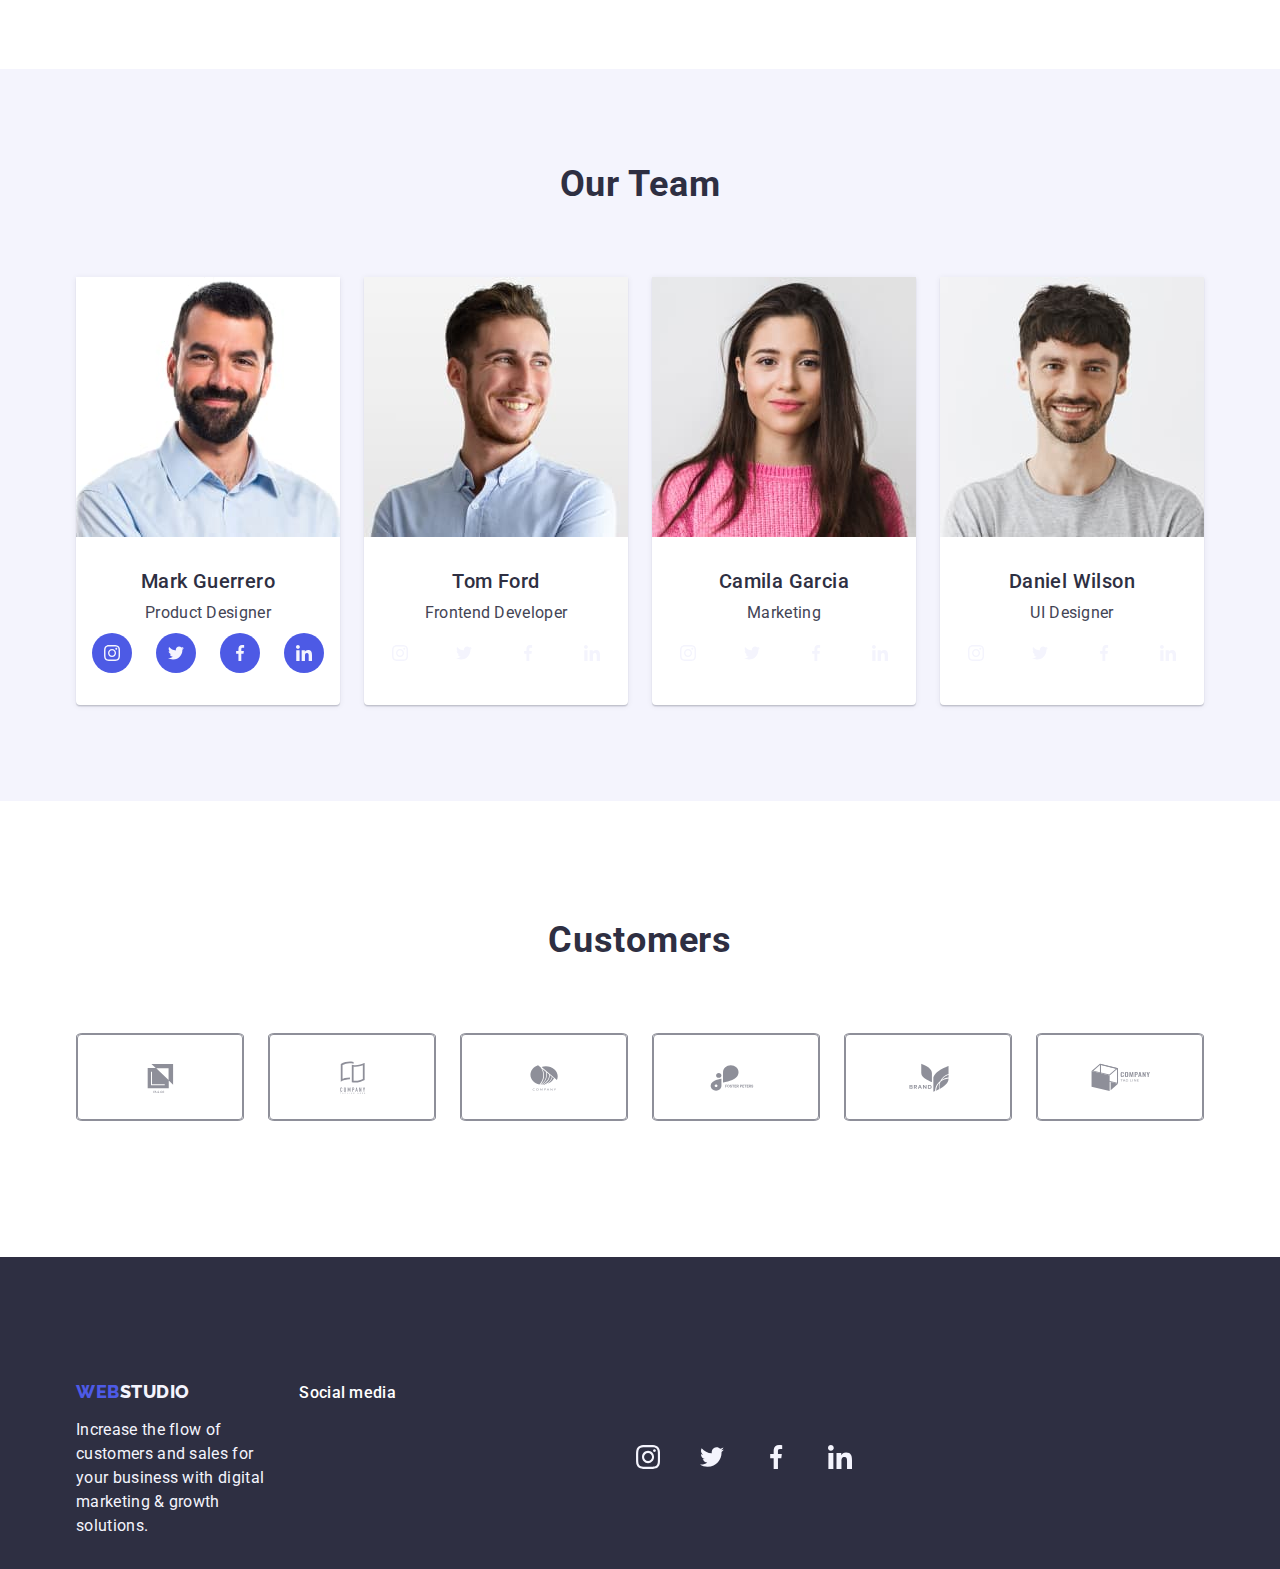
==== commit 8f984a70: "update-index.html" ====
--- a/index.html
+++ b/index.html
@@ -398,137 +398,122 @@
           </ul>
         </div>
       </section>
-      <section>
+      <section class="customers">
         <div class="container">
           <h2 class="header-low">Customers</h2>
           <ul class="list flex-three">
-            <li class="list-goals">
-              <div class="icons-costumers">
-                <a href="#" class="web-customers">
-                  <svg
-                    class="svg-customer"
-                    viewBox="0 0 61 32"
-                    width="104"
-                    height="56"
-                  >
-                    <use href="./images/icons.svg#icon-client-1"></use>
-                  </svg>
-                </a>
-              </div>
-            </li>
-            <li class="list-goals">
-              <div class="icons-costumers">
-                <a href="#" class="web-customers">
-                  <svg
-                    class="svg-customer"
-                    viewBox="0 0 61 32"
-                    width="104"
-                    height="56"
-                  >
-                    <use href="./images/icons.svg#icon-client-2"></use>
-                  </svg>
-                </a>
-              </div>
-            </li>
-            <li class="list-goals">
-              <div class="icons-costumers">
-                <a href="#" class="web-customers">
-                  <svg
-                    class="svg-customer"
-                    viewBox="0 0 61 32"
-                    width="104"
-                    height="56"
-                  >
-                    <use href="./images/icons.svg#icon-client-3"></use>
-                  </svg>
-                </a>
-              </div>
-            </li>
-            <li class="list-goals">
-              <div class="icons-costumers">
-                <a href="#" class="web-customers">
-                  <svg
-                    class="svg-customer"
-                    viewBox="0 0 61 32"
-                    width="104"
-                    height="56"
-                  >
-                    <use href="./images/icons.svg#icon-client-4"></use>
-                  </svg>
-                </a>
-              </div>
-            </li>
-            <li class="list-goals">
-              <div class="icons-costumers">
-                <a href="#" class="web-customers">
-                  <svg
-                    class="svg-customer"
-                    viewBox="0 0 61 32"
-                    width="104"
-                    height="56"
-                  >
-                    <use href="./images/icons.svg#icon-client-5"></use>
-                  </svg>
-                </a>
-              </div>
-            </li>
-            <li class="list-goals">
-              <div class="icons-costumers">
-                <a href="#" class="web-customers">
-                  <svg
-                    class="svg-customer"
-                    viewBox="0 0 61 32"
-                    width="104"
-                    height="56"
-                  >
-                    <use href="./images/icons.svg#icon-client-6"></use>
-                  </svg>
-                </a>
-              </div>
+            <li class="list-goals icons-costumers">
+              <a href="#" class="web-customers">
+                <svg
+                  class="svg-customer"
+                  viewBox="0 0 61 32"
+                  width="104"
+                  height="56"
+                >
+                  <use href="./images/icons.svg#icon-client-1"></use>
+                </svg>
+              </a>
+            </li>
+            <li class="list-goals icons-costumers">
+              <a href="#" class="web-customers">
+                <svg
+                  class="svg-customer"
+                  viewBox="0 0 61 32"
+                  width="104"
+                  height="56"
+                >
+                  <use href="./images/icons.svg#icon-client-2"></use>
+                </svg>
+              </a>
+            </li>
+            <li class="list-goals icons-costumers">
+              <a href="#" class="web-customers">
+                <svg
+                  class="svg-customer"
+                  viewBox="0 0 61 32"
+                  width="104"
+                  height="56"
+                >
+                  <use href="./images/icons.svg#icon-client-3"></use>
+                </svg>
+              </a>
+            </li>
+            <li class="list-goals icons-costumers">
+              <a href="#" class="web-customers">
+                <svg
+                  class="svg-customer"
+                  viewBox="0 0 61 32"
+                  width="104"
+                  height="56"
+                >
+                  <use href="./images/icons.svg#icon-client-4"></use>
+                </svg>
+              </a>
+            </li>
+            <li class="list-goals icons-costumers">
+              <a href="#" class="web-customers">
+                <svg
+                  class="svg-customer"
+                  viewBox="0 0 61 32"
+                  width="104"
+                  height="56"
+                >
+                  <use href="./images/icons.svg#icon-client-5"></use>
+                </svg>
+              </a>
+            </li>
+            <li class="list-goals icons-costumers">
+              <a href="#" class="web-customers">
+                <svg
+                  class="svg-customer"
+                  viewBox="0 0 61 32"
+                  width="104"
+                  height="56"
+                >
+                  <use href="./images/icons.svg#icon-client-6"></use>
+                </svg>
+              </a>
             </li>
           </ul>
         </div>
       </section>
     </main>
     <footer class="bgd footer">
-      <div class="container">
-        <div class="flex-footer">
-          <div class="flex-footer-one">
-            <a class="logo link block-footer" href="index.html"
-              >Web<span class="ft-logo">Studio</span>
-            </a>
-            <p class="footer-prg">
-              Increase the flow of customers and sales for your business with
-              digital marketing & growth solutions.
-            </p>
-          </div>
-          <div class="flex-footer-one">
-            <div class="list-item-f flex-footer-one">
-              <p>Social media</p>
-              <div class="flex-platform">
-                <div class="icons-platform">
-                  <svg viewBox="0 0 32 32" width="24" height="24">
-                    <use href="./images/icons.svg#icon-instagram"></use>
-                  </svg>
-                </div>
-                <div class="icons-platform">
-                  <svg viewBox="0 0 32 32" width="24" height="24">
-                    <use href="./images/icons.svg#icon-twitter"></use>
-                  </svg>
-                </div>
-                <div class="icons-platform">
-                  <svg viewBox="0 0 32 32" width="24" height="24">
-                    <use href="./images/icons.svg#icon-facebook"></use>
-                  </svg>
-                </div>
-                <div class="icons-platform">
-                  <svg viewBox="0 0 32 32" width="24" height="24">
-                    <use href="./images/icons.svg#icon-linkedin"></use>
-                  </svg>
-                </div>
-              </div>
-            </div>
-          </div>
+      <div class="container flex-footer">
+        <div class="flex-footer-one">
+          <a class="logo link block-footer" href="index.html"
+            >Web<span class="ft-logo">Studio</span>
+          </a>
+          <p class="footer-prg">
+            Increase the flow of customers and sales for your business with
+            digital marketing & growth solutions.
+          </p>
+        </div>
+        <div class="container">
+          <p class="list-item-f">Social media</p>
+          <ul class="flex-platform">
+            <li class="icons-platform">
+              <svg viewBox="0 0 32 32" width="24" height="24">
+                <use href="./images/icons.svg#icon-instagram"></use>
+              </svg>
+            </li>
+
+            <li class="icons-platform">
+              <svg viewBox="0 0 32 32" width="24" height="24">
+                <use href="./images/icons.svg#icon-twitter"></use>
+              </svg>
+            </li>
+            <li class="icons-platform">
+              <svg viewBox="0 0 32 32" width="24" height="24">
+                <use href="./images/icons.svg#icon-facebook"></use>
+              </svg>
+            </li>
+            <li class="icons-platform">
+              <svg viewBox="0 0 32 32" width="24" height="24">
+                <use href="./images/icons.svg#icon-linkedin"></use>
+              </svg>
+            </li>
+          </ul>
         </div>
       </div>
     </footer>
--- a/css/styles.css
+++ b/css/styles.css
@@ -123,6 +123,9 @@
     color: var(--white-color);
     background-color: var(--focus-hover);
     border: 1px solid transparent;
+    box-shadow: 0px 3px 1px rgba(0, 0, 0, 0.1),
+        0px 2px 1px rgba(0, 0, 0, 0.08),
+        0px 2px 2px rgba(0, 0, 0, 0.12);;
 }
 .btn-first-p {
     background-color: var(--color-text);
@@ -138,6 +141,9 @@
 }
 a.link:hover, a.link:focus {
     color: var(--focus-hover);
+    box-shadow: 0px 1px 6px rgba(46, 47, 66, 0.08),
+        0px 1px 1px rgba(46, 47, 66, 0.16),
+        0px 2px 1px rgba(46, 47, 66, 0.08);;
 }
  
 .linkcolor {
@@ -470,7 +476,7 @@
     align-items: center;
     justify-content: center;
 }
-.web-icon:hover {
+.web-icon:hover, .web-icon:focus {
     background-color: var(--focus-hover);
 }
 .svg-platform {
@@ -504,12 +510,11 @@
 }
 .flex-footer {
     display: flex;
+    align-items: baseline;
+}
+.container-footer {
+
+}
+.flex-footer-one {
     gap: 120px;
-}
-.flex-footer-one {
-    display: flex;
-    flex-direction: column;
-    justify-content: flex-start;
-    padding-top: 0;
-    
 }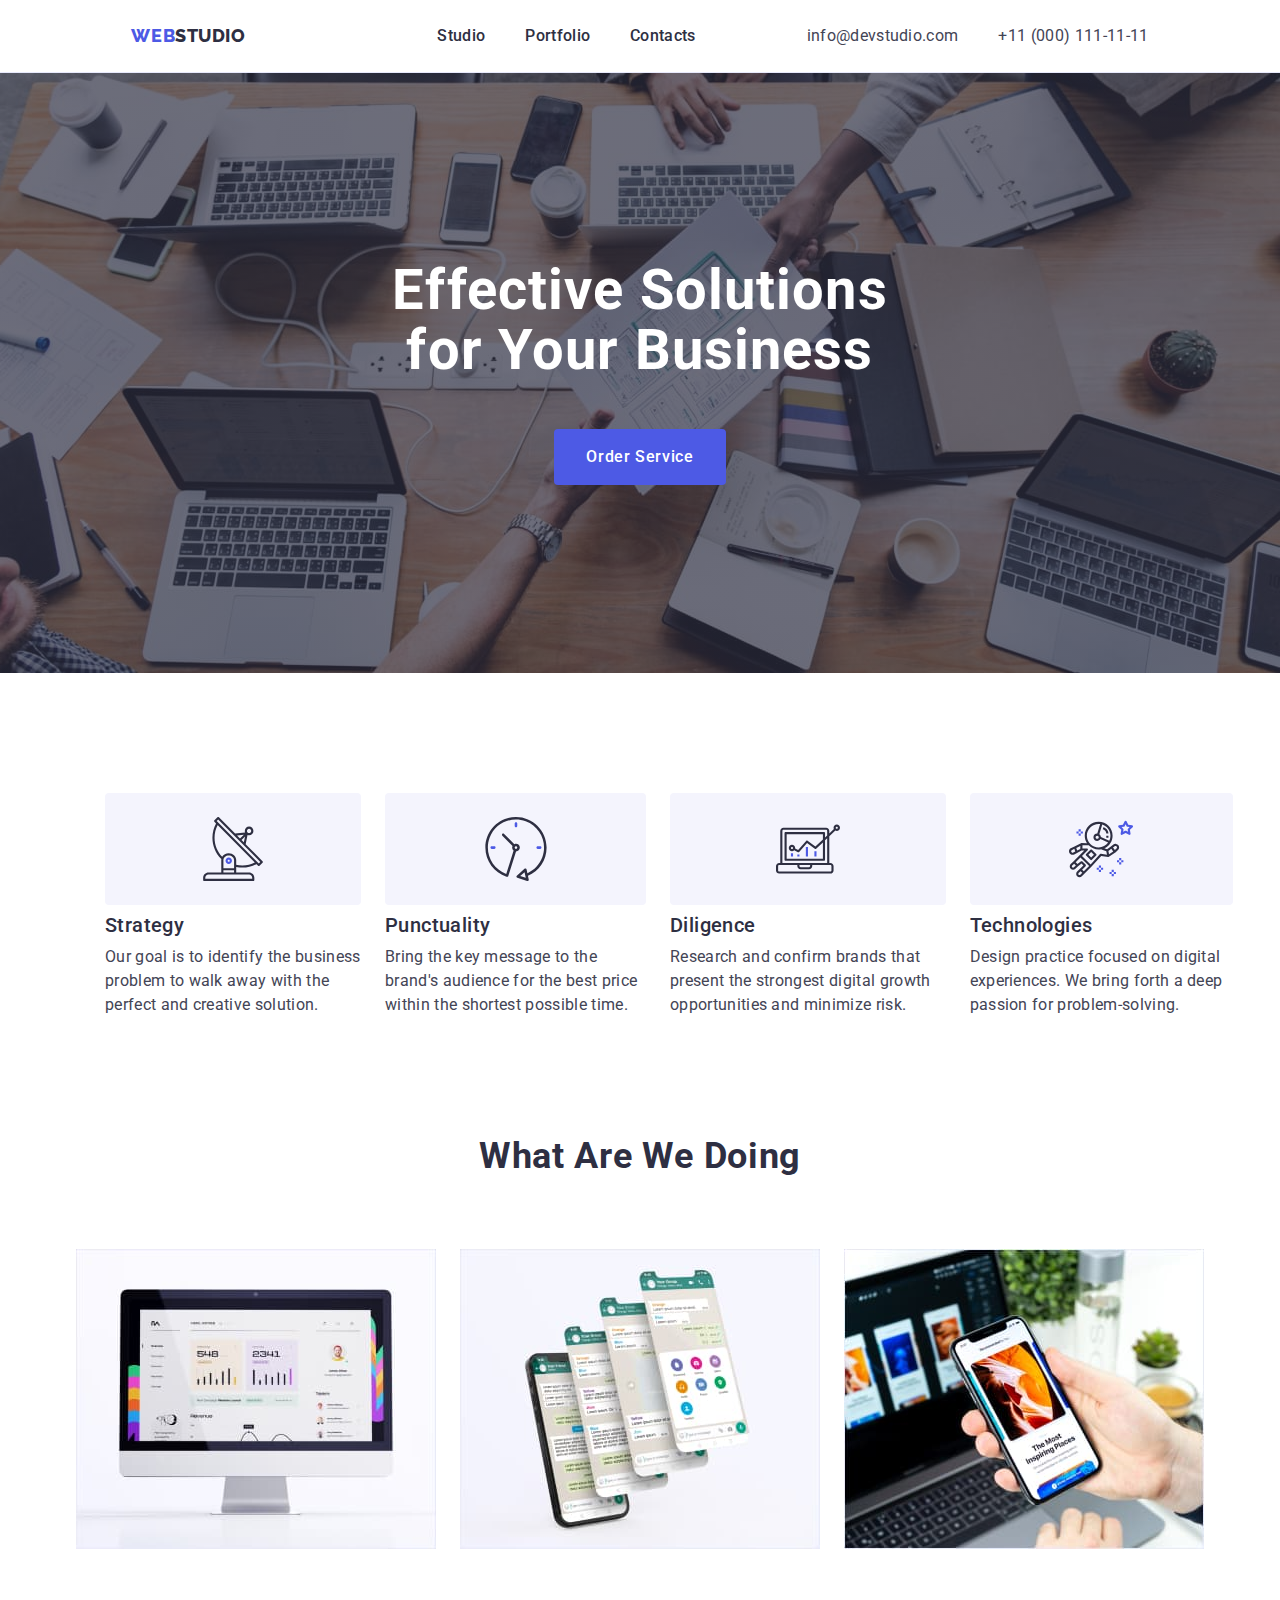
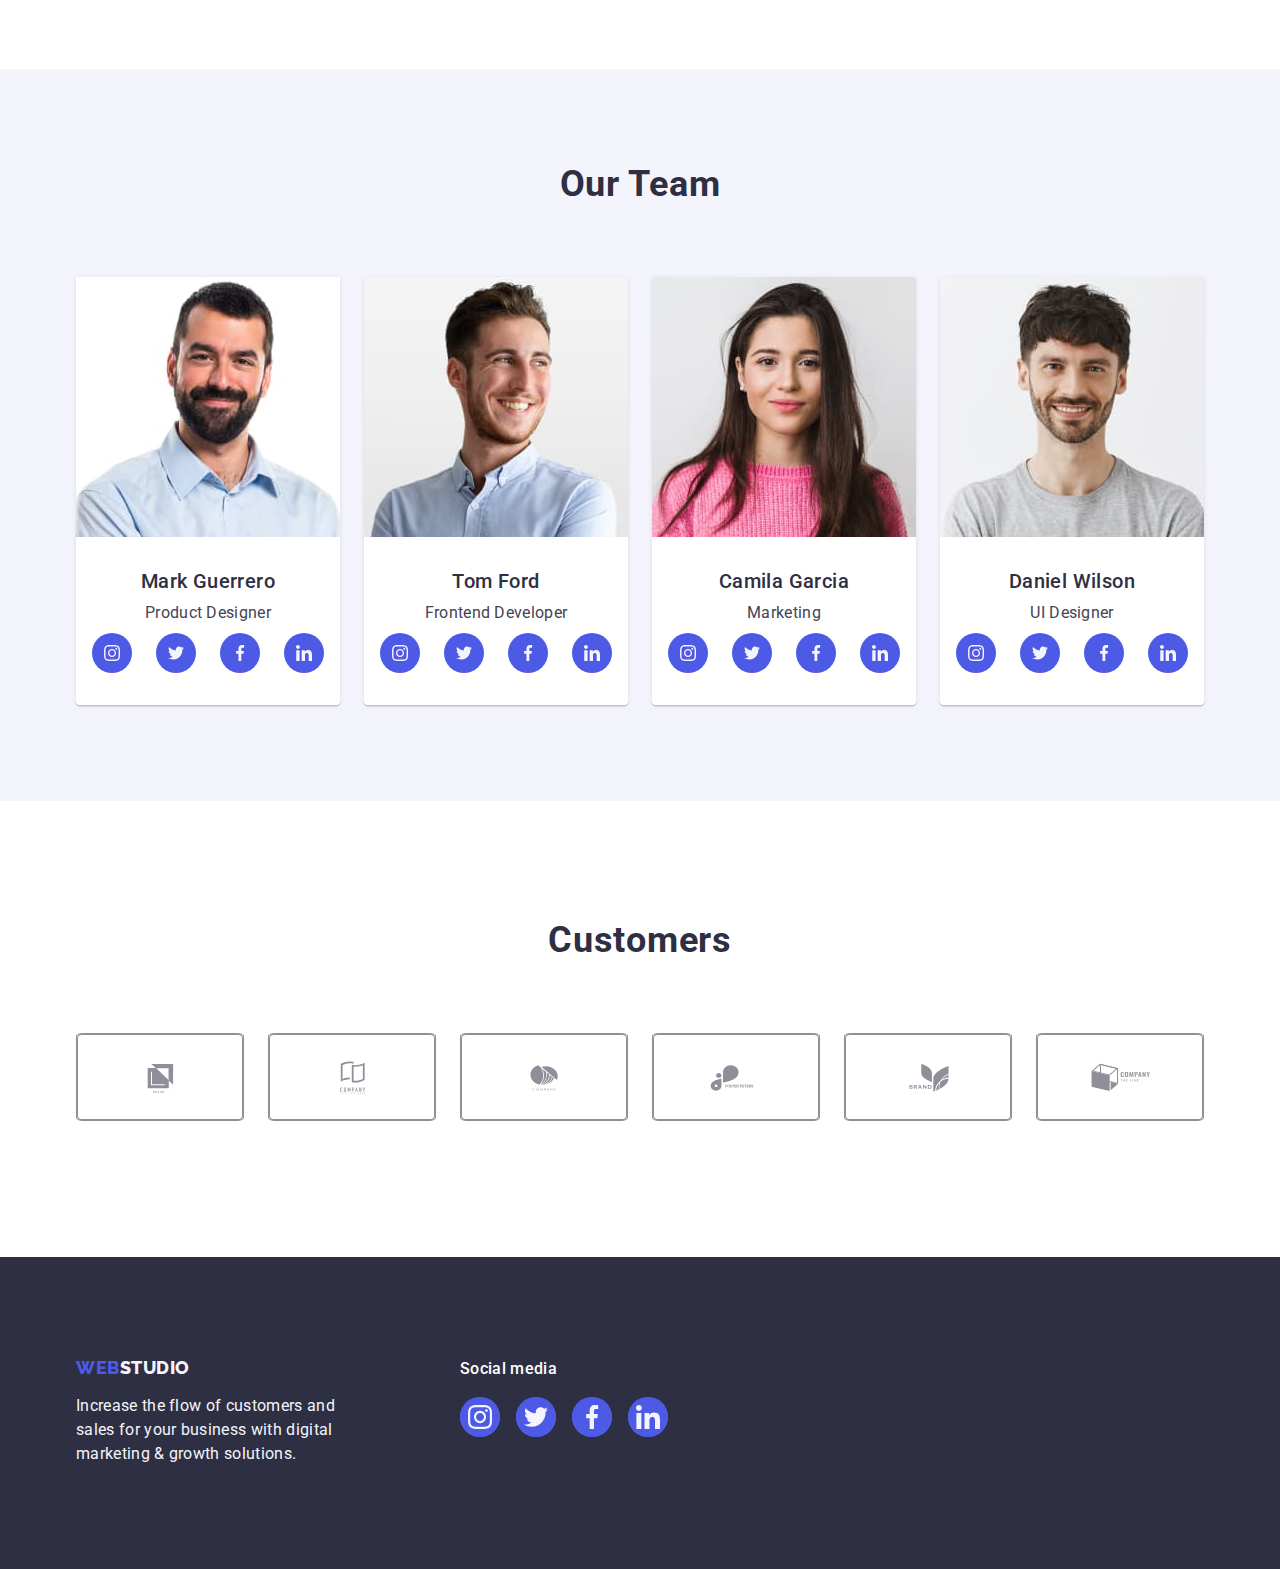
==== commit 9c57cfac: "update-index.html" ====
--- a/index.html
+++ b/index.html
@@ -241,47 +241,54 @@
               <div class="div-person">
                 <h3 class="hdr">Tom Ford</h3>
                 <p class="prg">Frontend Developer</p>
-
                 <ul class="flex-platform">
                   <li class="icons-platform">
-                    <svg
-                      class="svg-platform"
-                      viewBox="0 0 32 32"
-                      width="16"
-                      height="16"
-                    >
-                      <use href="./images/icons.svg#icon-instagram"></use>
-                    </svg>
-                  </li>
-                  <li class="icons-platform">
-                    <svg
-                      class="svg-platform"
-                      viewBox="0 0 32 32"
-                      width="16"
-                      height="16"
-                    >
-                      <use href="./images/icons.svg#icon-twitter"></use>
-                    </svg>
-                  </li>
-                  <li class="icons-platform">
-                    <svg
-                      class="svg-platform"
-                      viewBox="0 0 32 32"
-                      width="16"
-                      height="16"
-                    >
-                      <use href="./images/icons.svg#icon-facebook"></use>
-                    </svg>
-                  </li>
-                  <li class="icons-platform">
-                    <svg
-                      class="svg-platform"
-                      viewBox="0 0 32 32"
-                      width="16"
-                      height="16"
-                    >
-                      <use href="./images/icons.svg#icon-linkedin"></use>
-                    </svg>
+                    <a href="#" class="web-icon">
+                      <svg
+                        class="svg-platform"
+                        viewBox="0 0 32 32"
+                        width="16"
+                        height="16"
+                      >
+                        <use href="./images/icons.svg#icon-instagram"></use>
+                      </svg>
+                    </a>
+                  </li>
+                  <li class="icons-platform">
+                    <a href="#" class="web-icon">
+                      <svg
+                        class="svg-platform"
+                        viewBox="0 0 32 32"
+                        width="16"
+                        height="16"
+                      >
+                        <use href="./images/icons.svg#icon-twitter"></use>
+                      </svg>
+                    </a>
+                  </li>
+                  <li class="icons-platform">
+                    <a href="#" class="web-icon">
+                      <svg
+                        class="svg-platform"
+                        viewBox="0 0 32 32"
+                        width="16"
+                        height="16"
+                      >
+                        <use href="./images/icons.svg#icon-facebook"></use>
+                      </svg>
+                    </a>
+                  </li>
+                  <li class="icons-platform">
+                    <a href="#" class="web-icon">
+                      <svg
+                        class="svg-platform"
+                        viewBox="0 0 32 32"
+                        width="16"
+                        height="16"
+                      >
+                        <use href="./images/icons.svg#icon-linkedin"></use>
+                      </svg>
+                    </a>
                   </li>
                 </ul>
               </div>
@@ -296,47 +303,54 @@
               <div class="div-person">
                 <h3 class="hdr">Camila Garcia</h3>
                 <p class="prg">Marketing</p>
-
                 <ul class="flex-platform">
                   <li class="icons-platform">
-                    <svg
-                      class="svg-platform"
-                      viewBox="0 0 32 32"
-                      width="16"
-                      height="16"
-                    >
-                      <use href="./images/icons.svg#icon-instagram"></use>
-                    </svg>
-                  </li>
-                  <li class="icons-platform">
-                    <svg
-                      class="svg-platform"
-                      viewBox="0 0 32 32"
-                      width="16"
-                      height="16"
-                    >
-                      <use href="./images/icons.svg#icon-twitter"></use>
-                    </svg>
-                  </li>
-                  <li class="icons-platform">
-                    <svg
-                      class="svg-platform"
-                      viewBox="0 0 32 32"
-                      width="16"
-                      height="16"
-                    >
-                      <use href="./images/icons.svg#icon-facebook"></use>
-                    </svg>
-                  </li>
-                  <li class="icons-platform">
-                    <svg
-                      class="svg-platform"
-                      viewBox="0 0 32 32"
-                      width="16"
-                      height="16"
-                    >
-                      <use href="./images/icons.svg#icon-linkedin"></use>
-                    </svg>
+                    <a href="#" class="web-icon">
+                      <svg
+                        class="svg-platform"
+                        viewBox="0 0 32 32"
+                        width="16"
+                        height="16"
+                      >
+                        <use href="./images/icons.svg#icon-instagram"></use>
+                      </svg>
+                    </a>
+                  </li>
+                  <li class="icons-platform">
+                    <a href="#" class="web-icon">
+                      <svg
+                        class="svg-platform"
+                        viewBox="0 0 32 32"
+                        width="16"
+                        height="16"
+                      >
+                        <use href="./images/icons.svg#icon-twitter"></use>
+                      </svg>
+                    </a>
+                  </li>
+                  <li class="icons-platform">
+                    <a href="#" class="web-icon">
+                      <svg
+                        class="svg-platform"
+                        viewBox="0 0 32 32"
+                        width="16"
+                        height="16"
+                      >
+                        <use href="./images/icons.svg#icon-facebook"></use>
+                      </svg>
+                    </a>
+                  </li>
+                  <li class="icons-platform">
+                    <a href="#" class="web-icon">
+                      <svg
+                        class="svg-platform"
+                        viewBox="0 0 32 32"
+                        width="16"
+                        height="16"
+                      >
+                        <use href="./images/icons.svg#icon-linkedin"></use>
+                      </svg>
+                    </a>
                   </li>
                 </ul>
               </div>
@@ -350,47 +364,54 @@
               <div class="div-person">
                 <h3 class="hdr">Daniel Wilson</h3>
                 <p class="prg">UI Designer</p>
-
                 <ul class="flex-platform">
                   <li class="icons-platform">
-                    <svg
-                      class="svg-platform"
-                      viewBox="0 0 32 32"
-                      width="16"
-                      height="16"
-                    >
-                      <use href="./images/icons.svg#icon-instagram"></use>
-                    </svg>
-                  </li>
-                  <li class="icons-platform">
-                    <svg
-                      class="svg-platform"
-                      viewBox="0 0 32 32"
-                      width="16"
-                      height="16"
-                    >
-                      <use href="./images/icons.svg#icon-twitter"></use>
-                    </svg>
-                  </li>
-                  <li class="icons-platform">
-                    <svg
-                      class="svg-platform"
-                      viewBox="0 0 32 32"
-                      width="16"
-                      height="16"
-                    >
-                      <use href="./images/icons.svg#icon-facebook"></use>
-                    </svg>
-                  </li>
-                  <li class="icons-platform">
-                    <svg
-                      class="svg-platform"
-                      viewBox="0 0 32 32"
-                      width="16"
-                      height="16"
-                    >
-                      <use href="./images/icons.svg#icon-linkedin"></use>
-                    </svg>
+                    <a href="#" class="web-icon">
+                      <svg
+                        class="svg-platform"
+                        viewBox="0 0 32 32"
+                        width="16"
+                        height="16"
+                      >
+                        <use href="./images/icons.svg#icon-instagram"></use>
+                      </svg>
+                    </a>
+                  </li>
+                  <li class="icons-platform">
+                    <a href="#" class="web-icon">
+                      <svg
+                        class="svg-platform"
+                        viewBox="0 0 32 32"
+                        width="16"
+                        height="16"
+                      >
+                        <use href="./images/icons.svg#icon-twitter"></use>
+                      </svg>
+                    </a>
+                  </li>
+                  <li class="icons-platform">
+                    <a href="#" class="web-icon">
+                      <svg
+                        class="svg-platform"
+                        viewBox="0 0 32 32"
+                        width="16"
+                        height="16"
+                      >
+                        <use href="./images/icons.svg#icon-facebook"></use>
+                      </svg>
+                    </a>
+                  </li>
+                  <li class="icons-platform">
+                    <a href="#" class="web-icon">
+                      <svg
+                        class="svg-platform"
+                        viewBox="0 0 32 32"
+                        width="16"
+                        height="16"
+                      >
+                        <use href="./images/icons.svg#icon-linkedin"></use>
+                      </svg>
+                    </a>
                   </li>
                 </ul>
               </div>
@@ -480,7 +501,7 @@
     </main>
     <footer class="bgd footer">
       <div class="container flex-footer">
-        <div class="flex-footer-one">
+        <div>
           <a class="logo link block-footer" href="index.html"
             >Web<span class="ft-logo">Studio</span>
           </a>
@@ -489,29 +510,37 @@
             digital marketing & growth solutions.
           </p>
         </div>
-        <div class="container">
+        <div class="">
           <p class="list-item-f">Social media</p>
-          <ul class="flex-platform">
-            <li class="icons-platform">
-              <svg viewBox="0 0 32 32" width="24" height="24">
-                <use href="./images/icons.svg#icon-instagram"></use>
-              </svg>
+          <ul class="platforms-footer">
+            <li class="icons-footer">
+              <a href="#" class="web-icon">
+                <svg viewBox="0 0 32 32" width="24" height="24">
+                  <use href="./images/icons.svg#icon-instagram"></use>
+                </svg>
+              </a>
             </li>
 
-            <li class="icons-platform">
-              <svg viewBox="0 0 32 32" width="24" height="24">
-                <use href="./images/icons.svg#icon-twitter"></use>
-              </svg>
-            </li>
-            <li class="icons-platform">
-              <svg viewBox="0 0 32 32" width="24" height="24">
-                <use href="./images/icons.svg#icon-facebook"></use>
-              </svg>
-            </li>
-            <li class="icons-platform">
-              <svg viewBox="0 0 32 32" width="24" height="24">
-                <use href="./images/icons.svg#icon-linkedin"></use>
-              </svg>
+            <li class="icons-footer">
+              <a href="#" class="web-icon">
+                <svg viewBox="0 0 32 32" width="24" height="24">
+                  <use href="./images/icons.svg#icon-twitter"></use>
+                </svg>
+              </a>
+            </li>
+            <li class="icons-footer">
+              <a href="#" class="web-icon">
+                <svg viewBox="0 0 32 32" width="24" height="24">
+                  <use href="./images/icons.svg#icon-facebook"></use>
+                </svg>
+              </a>
+            </li>
+            <li class="icons-footer">
+              <a href="#" class="web-icon">
+                <svg viewBox="0 0 32 32" width="24" height="24">
+                  <use href="./images/icons.svg#icon-linkedin"></use>
+                </svg>
+              </a>
             </li>
           </ul>
         </div>
--- a/css/styles.css
+++ b/css/styles.css
@@ -201,7 +201,7 @@
     line-height: 1.5;
     letter-spacing: 0.02em;
     color: var(--white-color);
-    padding: 24px 0;
+    margin-bottom: 16px;
 }
 .hdr {
     font-weight: 500;
@@ -455,17 +455,16 @@
     display: flex;
     justify-content: center;
     align-items: center;
+    padding-top: 8px;
     gap: 24px;
-    padding-top: 8px
 }
 .icons-platform {
-    
-    
     width: 40px;
     height: 40px;
     display: flex;
     justify-content: center;
     align-items: center;    
+    gap: 16px;
 }
 .web-icon {
     width: 100%;
@@ -483,6 +482,8 @@
     fill: var(--color-background)
 }
 .icons-costumers {
+    width: 100%;
+    height: 100%;
     border: 1px solid var(--icon-color);
     border-radius: 4%;
     width: 168px;
@@ -511,10 +512,23 @@
 .flex-footer {
     display: flex;
     align-items: baseline;
-}
-.container-footer {
-
-}
-.flex-footer-one {
     gap: 120px;
+}
+.icons-footer {
+    width: 100%;
+    height: 100%;
+        background-color: var(--color-text);
+        border-radius: 50%;
+        display: flex;
+        align-items: center;
+        justify-self: center;
+            width: 40px;
+                height: 40px;
+}
+.platforms-footer {
+    display: flex;
+
+    gap: 16px;
+
+
 }